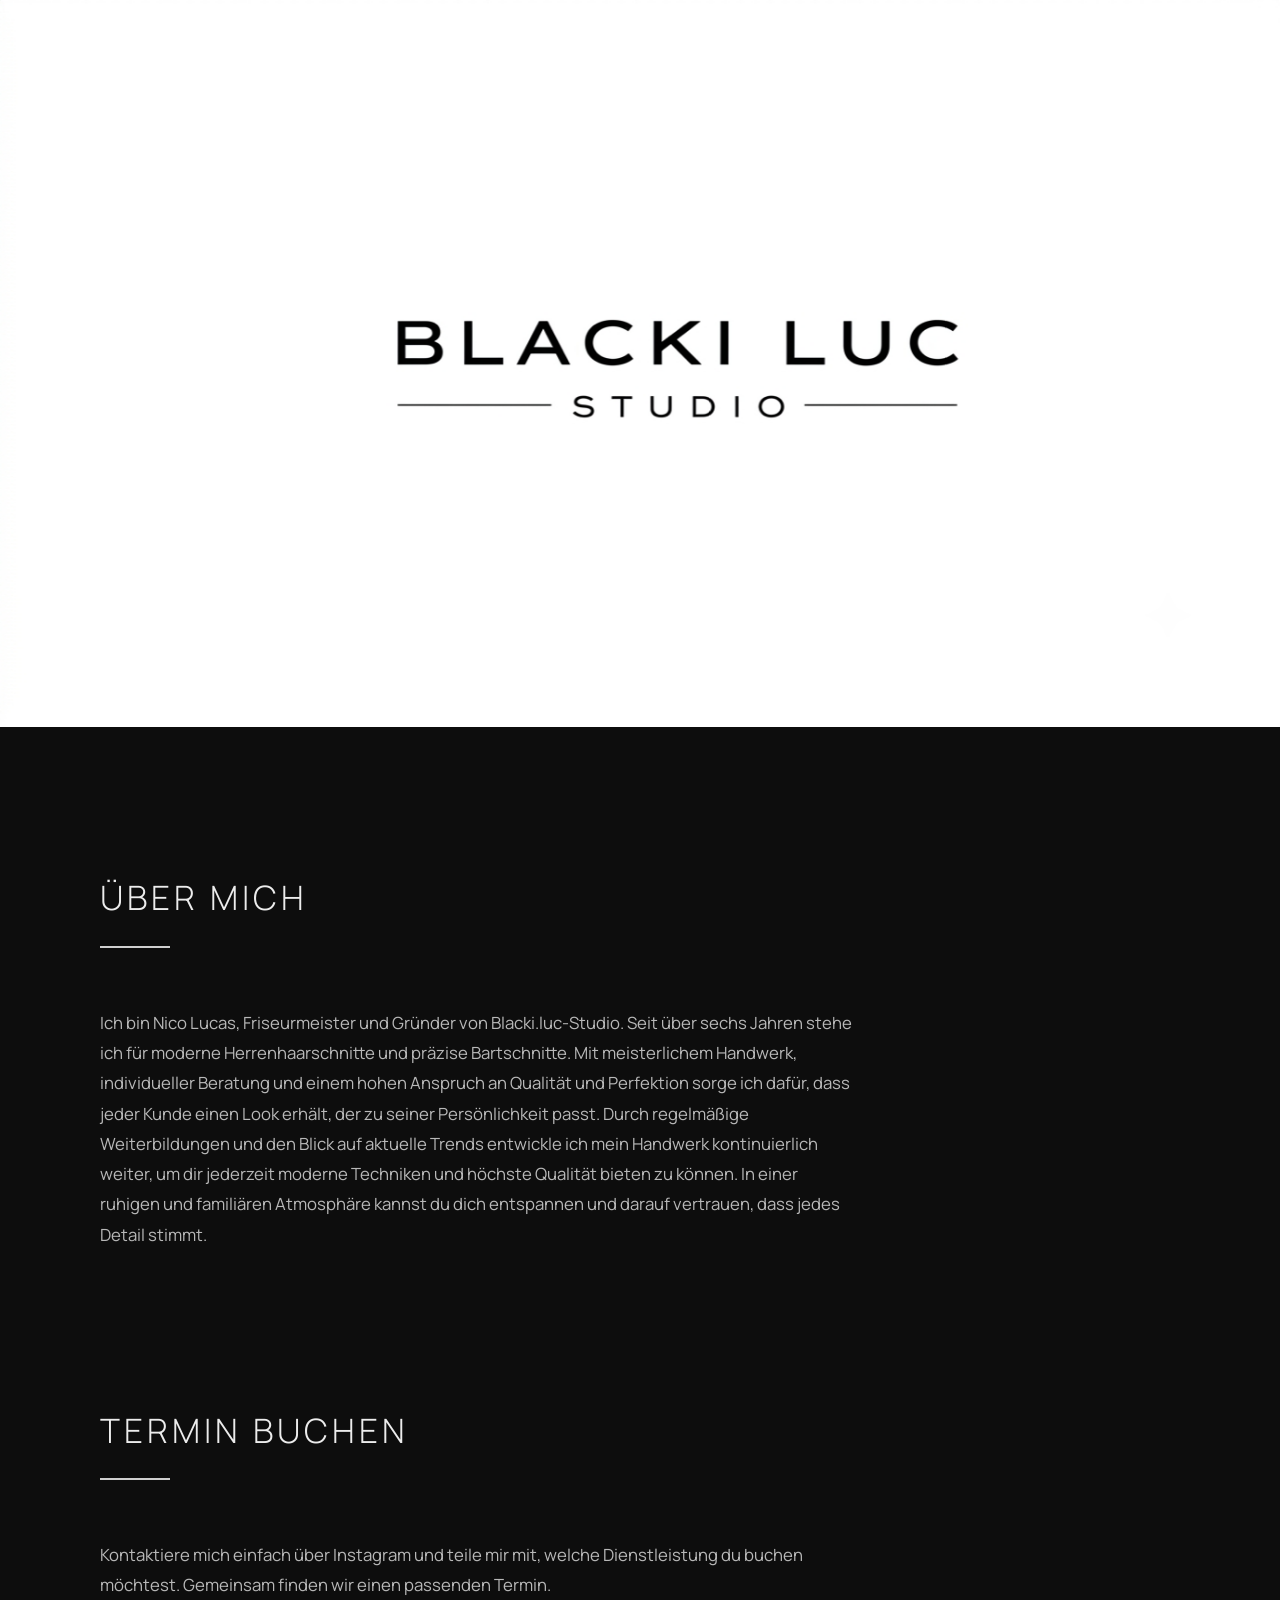
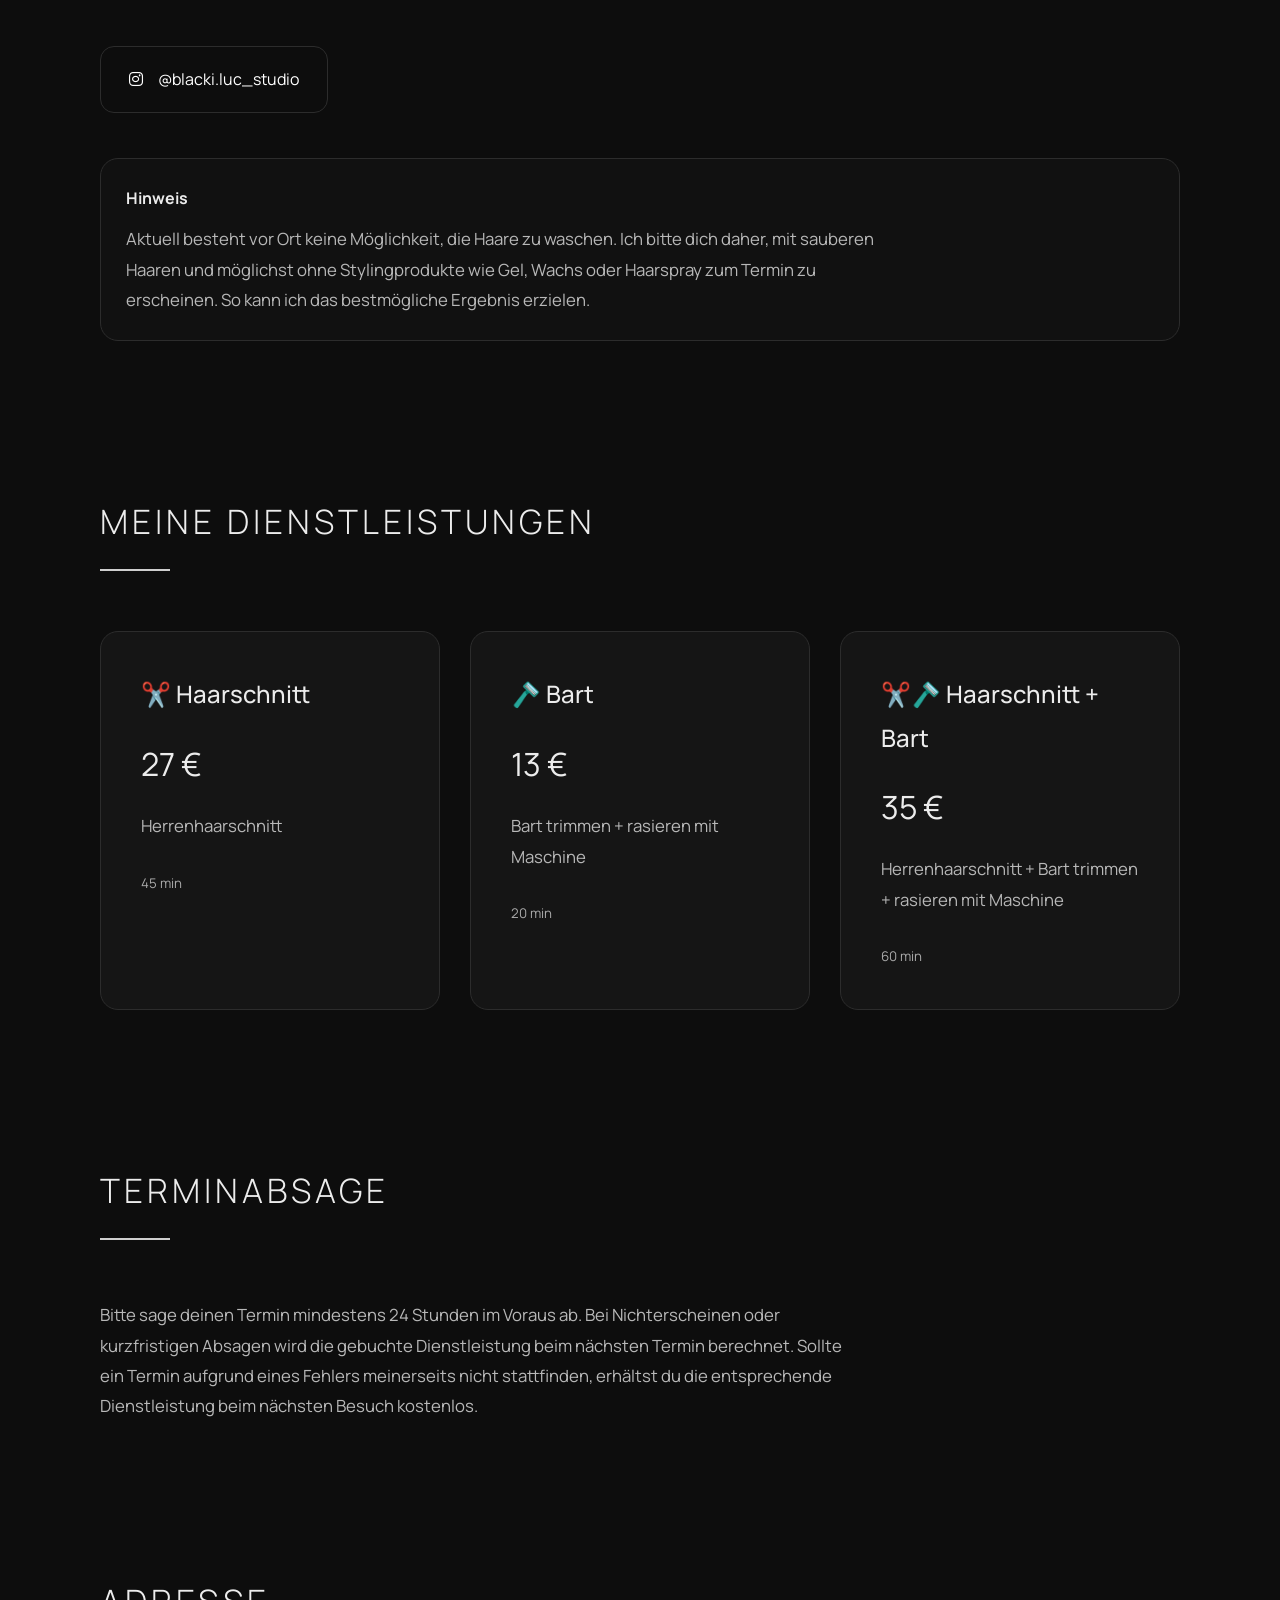
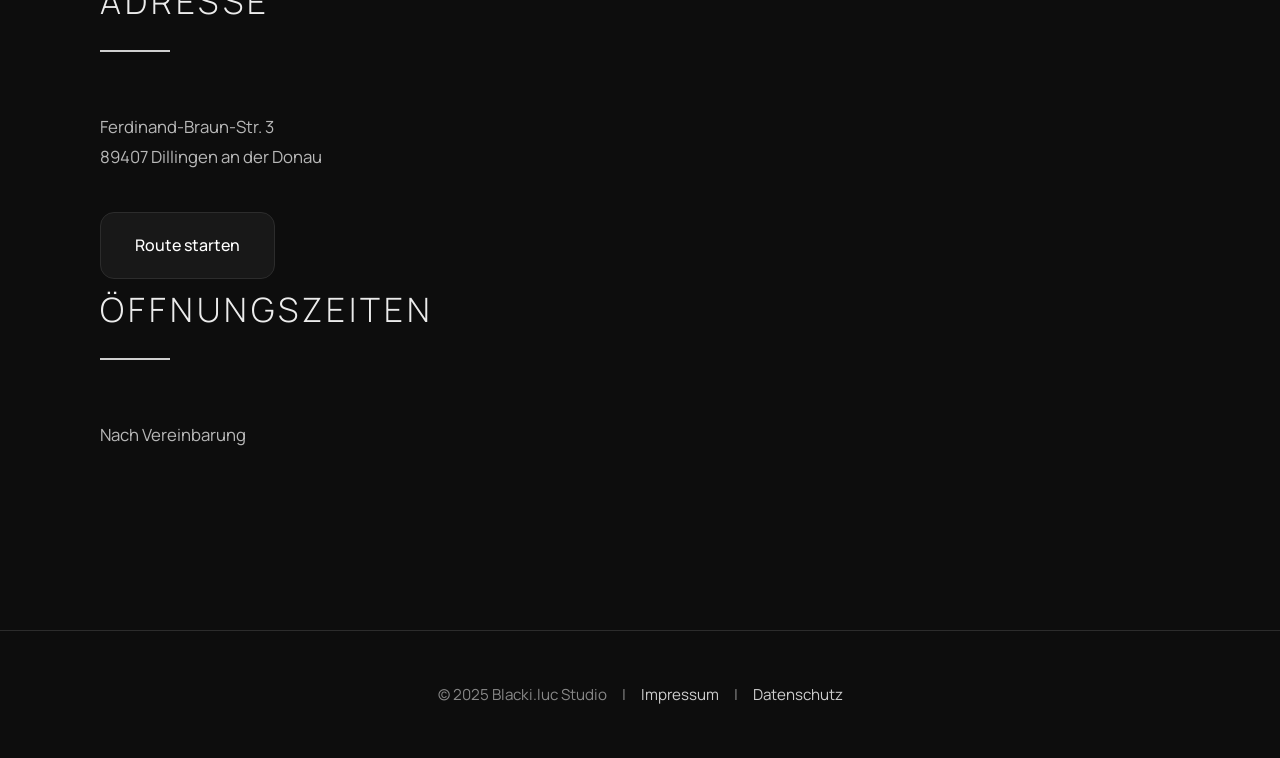
==== index.html @ 860de1af "Update index.html" ====
<!DOCTYPE html>
<html lang="de">

<head>

    <meta charset="UTF-8">

    <meta name="viewport" content="width=device-width, initial-scale=1.0">

    <title>Blacki.luc Studio | Friseurmeister Nico Lucas</title>

    <meta name="description"
        content="Blacki.luc Studio – Moderne Herrenhaarschnitte und präzise Bartschnitte in Dillingen an der Donau.">

    <meta name="author" content="Nico Lucas">

    <meta name="theme-color" content="#0d0d0d">

    <meta name="robots" content="index, follow">

    <meta property="og:type" content="website">

    <meta property="og:title"
        content="Blacki.luc Studio">

    <meta property="og:description"
        content="Moderne Herrenhaarschnitte und präzise Bartschnitte.">

    <meta property="og:image"
        content="assets/hero.png">

    <meta property="og:locale"
        content="de_DE">

    <meta property="og:site_name"
        content="Blacki.luc Studio">

    <meta name="twitter:card"
        content="summary_large_image">

    <link rel="icon"
        href="assets/favicon.png">

    <link rel="apple-touch-icon"
        href="assets/favicon.png">

    <link rel="preconnect"
        href="https://fonts.googleapis.com">

    <link rel="preconnect"
        href="https://fonts.gstatic.com"
        crossorigin>

    <link href="https://fonts.googleapis.com/css2?family=Manrope:wght@300;400;500;600;700&display=swap"
        rel="stylesheet">

    <link rel="stylesheet" href="https://cdnjs.cloudflare.com/ajax/libs/font-awesome/6.7.2/css/all.min.css">

    <link rel="stylesheet"
        href="style.css">

</head>

<body>

    <div id="top"></div>

    <!-- HERO -->

    <section class="hero">

        <img
    src="assets/hero.png"
    alt="Blacki.luc Studio"
    fetchpriority="high"
    decoding="async">

    </section>

    <main class="container">

        <!-- Über mich -->

        <section class="fade">

            <h2>Über mich</h2>

            <div class="line"></div>

            <p>

                Ich bin Nico Lucas, Friseurmeister und Gründer von Blacki.luc-Studio.
                Seit über sechs Jahren stehe ich für moderne Herrenhaarschnitte und
                präzise Bartschnitte.

                Mit meisterlichem Handwerk,
                individueller Beratung und einem hohen Anspruch an Qualität und
                Perfektion sorge ich dafür, dass jeder Kunde einen Look erhält,
                der zu seiner Persönlichkeit passt.

                Durch regelmäßige Weiterbildungen
                und den Blick auf aktuelle Trends entwickle ich mein Handwerk
                kontinuierlich weiter, um dir jederzeit moderne Techniken und höchste
                Qualität bieten zu können.

                In einer ruhigen und familiären Atmosphäre kannst du dich entspannen
                und darauf vertrauen, dass jedes Detail stimmt.

            </p>

        </section>


        <!-- Termin -->

        <section class="fade">

            <h2>Termin buchen</h2>

            <div class="line"></div>

            <p>

                Kontaktiere mich einfach über Instagram und teile mir mit,
                welche Dienstleistung du buchen möchtest.
                Gemeinsam finden wir einen passenden Termin.

            </p>

            <a class="instagram"
                href="https://www.instagram.com/blacki.luc_studio"
                target="_blank">
            
                <i class="fa-brands fa-instagram"></i>
            
                @blacki.luc_studio
            
            </a>

            <div class="notice">

                <strong>Hinweis</strong>

                <p>

                    Aktuell besteht vor Ort keine Möglichkeit,
                    die Haare zu waschen.

                    Ich bitte dich daher,
                    mit sauberen Haaren und möglichst ohne Stylingprodukte
                    wie Gel, Wachs oder Haarspray zum Termin zu erscheinen.

                    So kann ich das bestmögliche Ergebnis erzielen.

                </p>

            </div>

        </section>


        <!-- Dienstleistungen -->

        <section class="fade">

            <h2>Meine Dienstleistungen</h2>

            <div class="line"></div>

            <div class="cards">

                <article class="card">

                    <h3>✂️ Haarschnitt</h3>

                    <span class="price">27 €</span>

                    <p>Herrenhaarschnitt</p>

                    <small>45 min</small>

                </article>

                <article class="card">

                    <h3>🪒 Bart</h3>

                    <span class="price">13 €</span>

                    <p>Bart trimmen + rasieren mit Maschine</p>

                    <small>20 min</small>

                </article>

                <article class="card">

                    <h3>✂️🪒 Haarschnitt + Bart</h3>

                    <span class="price">35 €</span>

                    <p>Herrenhaarschnitt + Bart trimmen + rasieren mit Maschine</p>

                    <small>60 min</small>

                </article>

            </div>

        </section>


        <!-- Terminabsage -->

        <section class="fade">

            <h2>Terminabsage</h2>

            <div class="line"></div>

            <p>

                Bitte sage deinen Termin mindestens 24 Stunden im Voraus ab.

                Bei Nichterscheinen oder kurzfristigen Absagen wird die gebuchte
                Dienstleistung beim nächsten Termin berechnet.

                Sollte ein Termin aufgrund eines Fehlers meinerseits
                nicht stattfinden,
                erhältst du die entsprechende Dienstleistung
                beim nächsten Besuch kostenlos.

            </p>

        </section>


        <!-- Adresse -->

        <section class="fade">

            <h2>Adresse</h2>

            <div class="line"></div>

            <p>

                Ferdinand-Braun-Str. 3<br>

                89407 Dillingen an der Donau

            </p>

            <a class="maps"
               href="https://maps.google.com/?q=Ferdinand-Braun-Str.+3,+89407+Dillingen+an+der+Donau"
               target="_blank">
            
                Route starten
            
            </a>
            
            <h2 class="opening">Öffnungszeiten</h2>
            
            <div class="line"></div>
            
            <p>
                Nach Vereinbarung
            </p>

        </section>

    </main>

    <footer>

        © 2025 Blacki.luc Studio

        <span>|</span>

        <a href="impressum.html">Impressum</a>

        <span>|</span>

        <a href="datenschutz.html">Datenschutz</a>

    </footer>

    <button id="topButton">

        ↑

    </button>

    <script src="script.js"></script>

</body>

</html>
---- style.css ----
/* ===========================================================
   BLACKI.LUC STUDIO
   style.css
=========================================================== */

:root{

    --bg:#0d0d0d;
    --card:#151515;
    --text:#ececec;
    --text-light:#b8b8b8;
    --border:#2c2c2c;

    --radius:18px;

    --transition:.35s;

    --max-width:1150px;

}

*{

    margin:0;
    padding:0;
    box-sizing:border-box;

}

html{

    scroll-behavior:smooth;

}

body{

      margin:0;
      padding:0;

    background:#0d0d0d;

    color:var(--text);

    font-family:"Manrope",sans-serif;

    line-height:1.8;

    overflow-x:hidden;
   

}

/* ===================== HERO ===================== */

.hero{

    display:block;

    background:white;

    width:100%;

    margin:0;

    padding:0;

    min-height:60vh;

}

.hero img{

    width:100%;

    max-width:1900px;

    display:block;

    object-fit:cover;

    animation:heroFade 1.3s ease;

}

/* ===================== CONTAINER ===================== */

.container{

    max-width:var(--max-width);

    margin:auto;

    padding-left:35px;
    padding-right:35px;

}

/* ===================== SECTION ===================== */

section{

    margin-top:150px;

}

section:first-child{

    margin-top:140px;

}

/* ===================== HEADINGS ===================== */

h2{

    font-size:2.1rem;

    letter-spacing:4px;

    text-transform:uppercase;

    font-weight:300;

    margin-bottom:18px;

}

.line{

    width:70px;

    height:2px;

    background:#cfcfcf;

    margin-bottom:60px;

}

p{

    max-width:760px;

    color:var(--text-light);

    font-size:1.05rem;

}

/* ===================== INSTAGRAM ===================== */

.instagram{

    margin-top:45px;

    display:inline-flex;

    align-items:center;

    gap:15px;

    color:white;

    text-decoration:none;

    border:1px solid var(--border);

    border-radius:14px;

    padding:18px 28px;

    transition:var(--transition);

    font-size:1rem;

}

.instagram:hover{

    transform:translateY(-5px);

    border-color:#777;

    box-shadow:0 0 30px rgba(255,255,255,.08);

}

/* ===================== HINWEIS ===================== */

.notice{

    margin-top:45px;

    border:1px solid var(--border);

    border-radius:18px;

    padding:25px;

    background:#111;

}

.notice strong{

    display:block;

    margin-bottom:12px;

}

/* ===================== KARTEN ===================== */

.cards{

    display:grid;

    grid-template-columns:repeat(3,1fr);

    gap:30px;

}

.card{

    background:var(--card);

    border:1px solid var(--border);

    border-radius:var(--radius);

    padding:40px;

    transition:.35s;

}

.card:hover{

    transform:translateY(-10px);

    border-color:#7b7b7b;

    box-shadow:0 15px 40px rgba(255,255,255,.06);

}

.card h3{

    font-size:1.5rem;

    font-weight:500;

    margin-bottom:20px;

}

.price{

    display:block;

    font-size:2rem;

    margin-bottom:18px;

}

.card small{

    display:block;

    margin-top:30px;

    color:#aaa;

}
/* ===========================================================
   GOOGLE MAPS BUTTON
=========================================================== */

.maps{

    display:inline-block;

    margin-top:40px;

    padding:18px 34px;

    border-radius:14px;

    border:1px solid var(--border);

    color:white;

    text-decoration:none;

    transition:var(--transition);

    background:#181818;

    font-weight:500;

}

.maps:hover{

    transform:translateY(-5px);

    border-color:#8a8a8a;

    box-shadow:0 0 35px rgba(255,255,255,.08);

}

/* ===========================================================
   FOOTER
=========================================================== */

footer{

    margin-top:180px;

    padding:50px 25px;

    border-top:1px solid var(--border);

    text-align:center;

    color:#888;

    font-size:.95rem;

}

footer a{

    color:#cfcfcf;

    text-decoration:none;

    transition:.3s;

}

footer a:hover{

    color:white;

}

footer span{

    margin:0 12px;

}

/* ===========================================================
   SCROLL TO TOP
=========================================================== */

#topButton{

    position:fixed;

    right:30px;

    bottom:30px;

    width:52px;

    height:52px;

    border:none;

    border-radius:50%;

    background:#1b1b1b;

    color:white;

    cursor:pointer;

    opacity:0;

    pointer-events:none;

    transition:.35s;

    font-size:20px;

    z-index:999;

    border:1px solid #333;

}

#topButton.show{

    opacity:1;

    pointer-events:auto;

}

#topButton:hover{

    transform:translateY(-5px);

    border-color:#888;

}

/* ===========================================================
   FADE ANIMATION
=========================================================== */

.fade{

    opacity:0;

    transform:translateY(50px);

    transition:

    opacity .9s ease,

    transform .9s ease;

}

.fade.show{

    opacity:1;

    transform:translateY(0);

}

/* ===========================================================
   HERO ANIMATION
=========================================================== */

@keyframes heroFade{

    from{

        opacity:0;

        transform:translateY(40px);

    }

    to{

        opacity:1;

        transform:translateY(0);

    }

}

/* ===========================================================
   RESPONSIVE
=========================================================== */

@media(max-width:1000px){

.cards{

grid-template-columns:1fr;

}

.hero{

min-height:38vh;

}

section{

margin-top:140px;

}

h2{

font-size:1.8rem;

letter-spacing:3px;

}

}

@media(max-width:700px){

.container{

padding-left:25px;

padding-right:25px;

}

.hero{

min-height:32vh;

}

.hero img{

width:100%;

object-fit:cover;

}

section{

margin-top:120px;

}

section:first-child{

margin-top:90px;

}

h2{

font-size:1.6rem;

margin-bottom:20px;

}

.line{

margin-bottom:35px;

}

.card{

padding:32px;

}

.instagram{

font-size:1.4rem;

width:100%;

justify-content:center;

}

.maps{

width:100%;

text-align:center;

}

#topButton{

right:20px;

bottom:20px;

}

}

/* ===========================================================
   PARALLAX
=========================================================== */

.hero img{

will-change:transform;

}
/* ===========================
   LEGAL PAGES
=========================== */

.legal{

    padding-top:140px;
    
    padding-bottom:120px;
    
    }
    
    .legal h1{
    
    font-size:3rem;
    
    font-weight:300;
    
    letter-spacing:5px;
    
    margin-bottom:25px;
    
    }
    
    .legal h2{
    
    margin-top:80px;
    
    font-size:1.5rem;
    
    }
    
    .legal p{
    
    margin-top:18px;
    
    max-width:700px;
    
    }
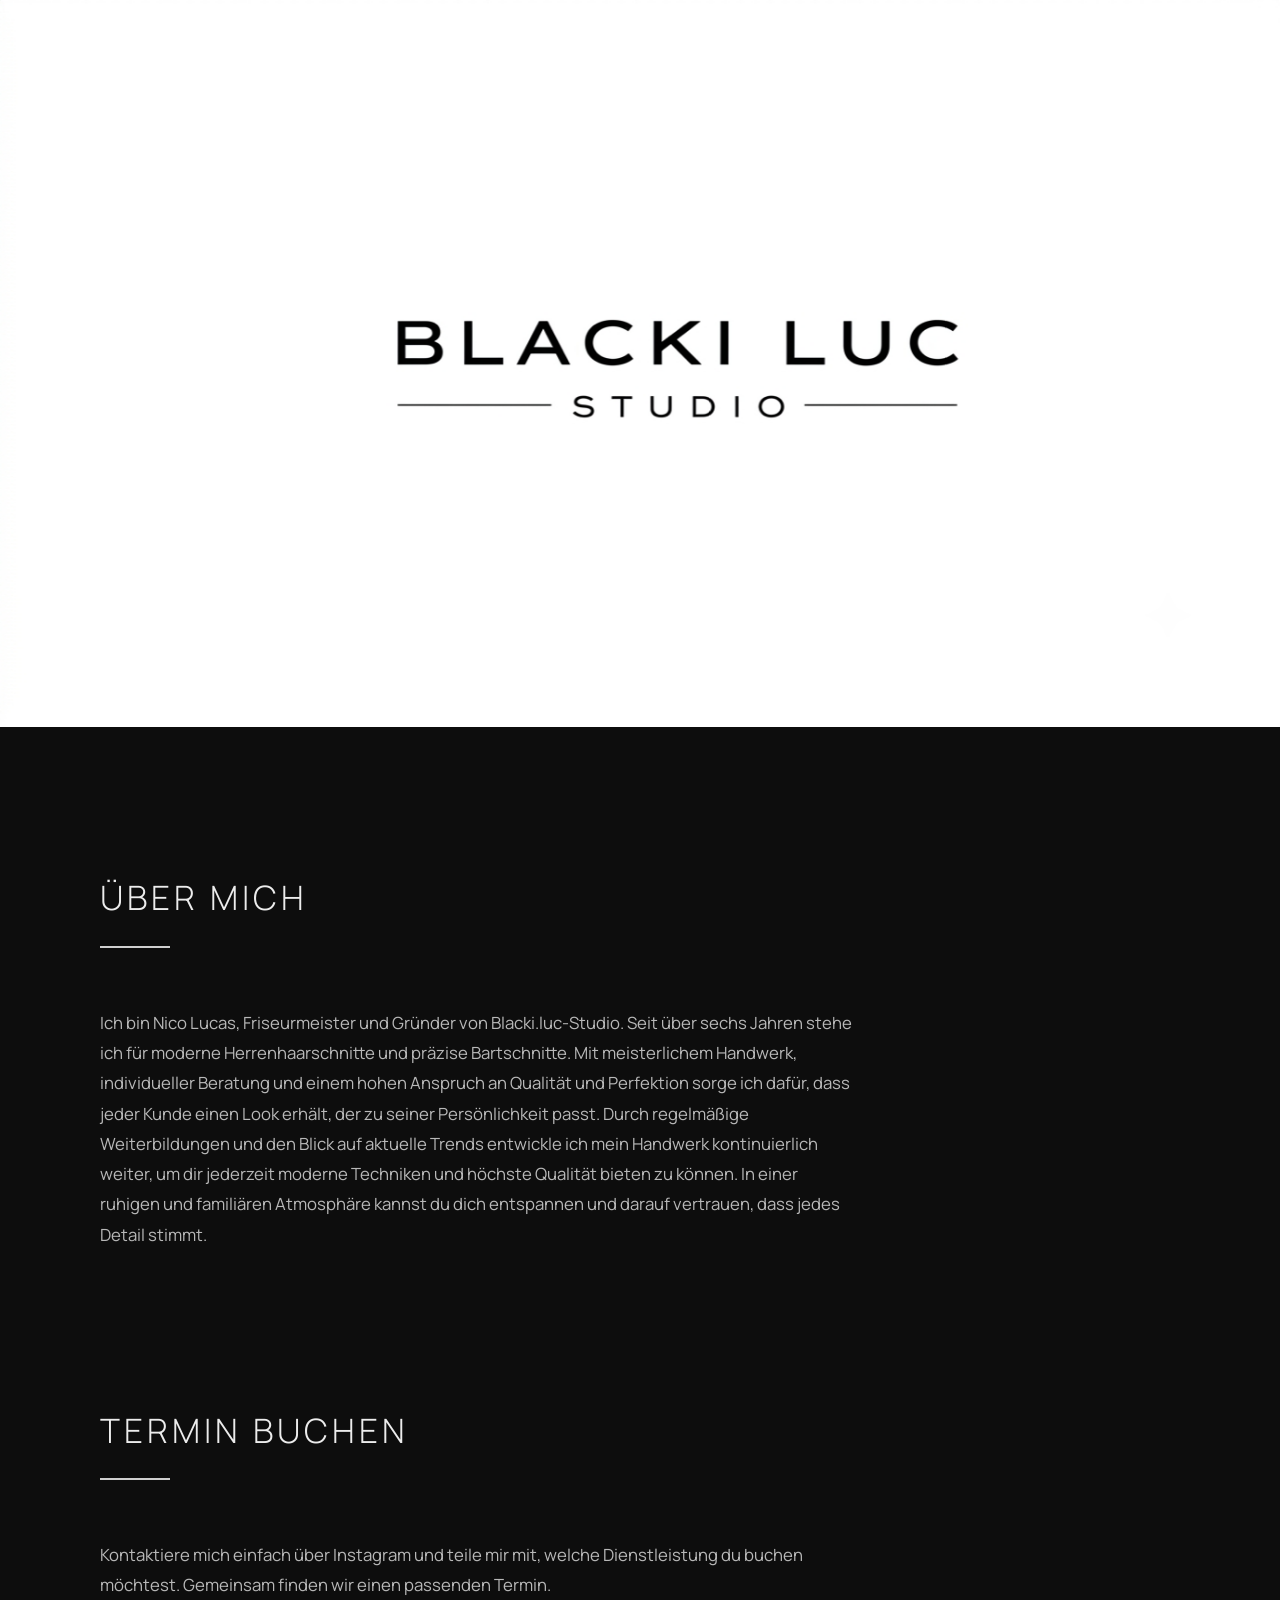
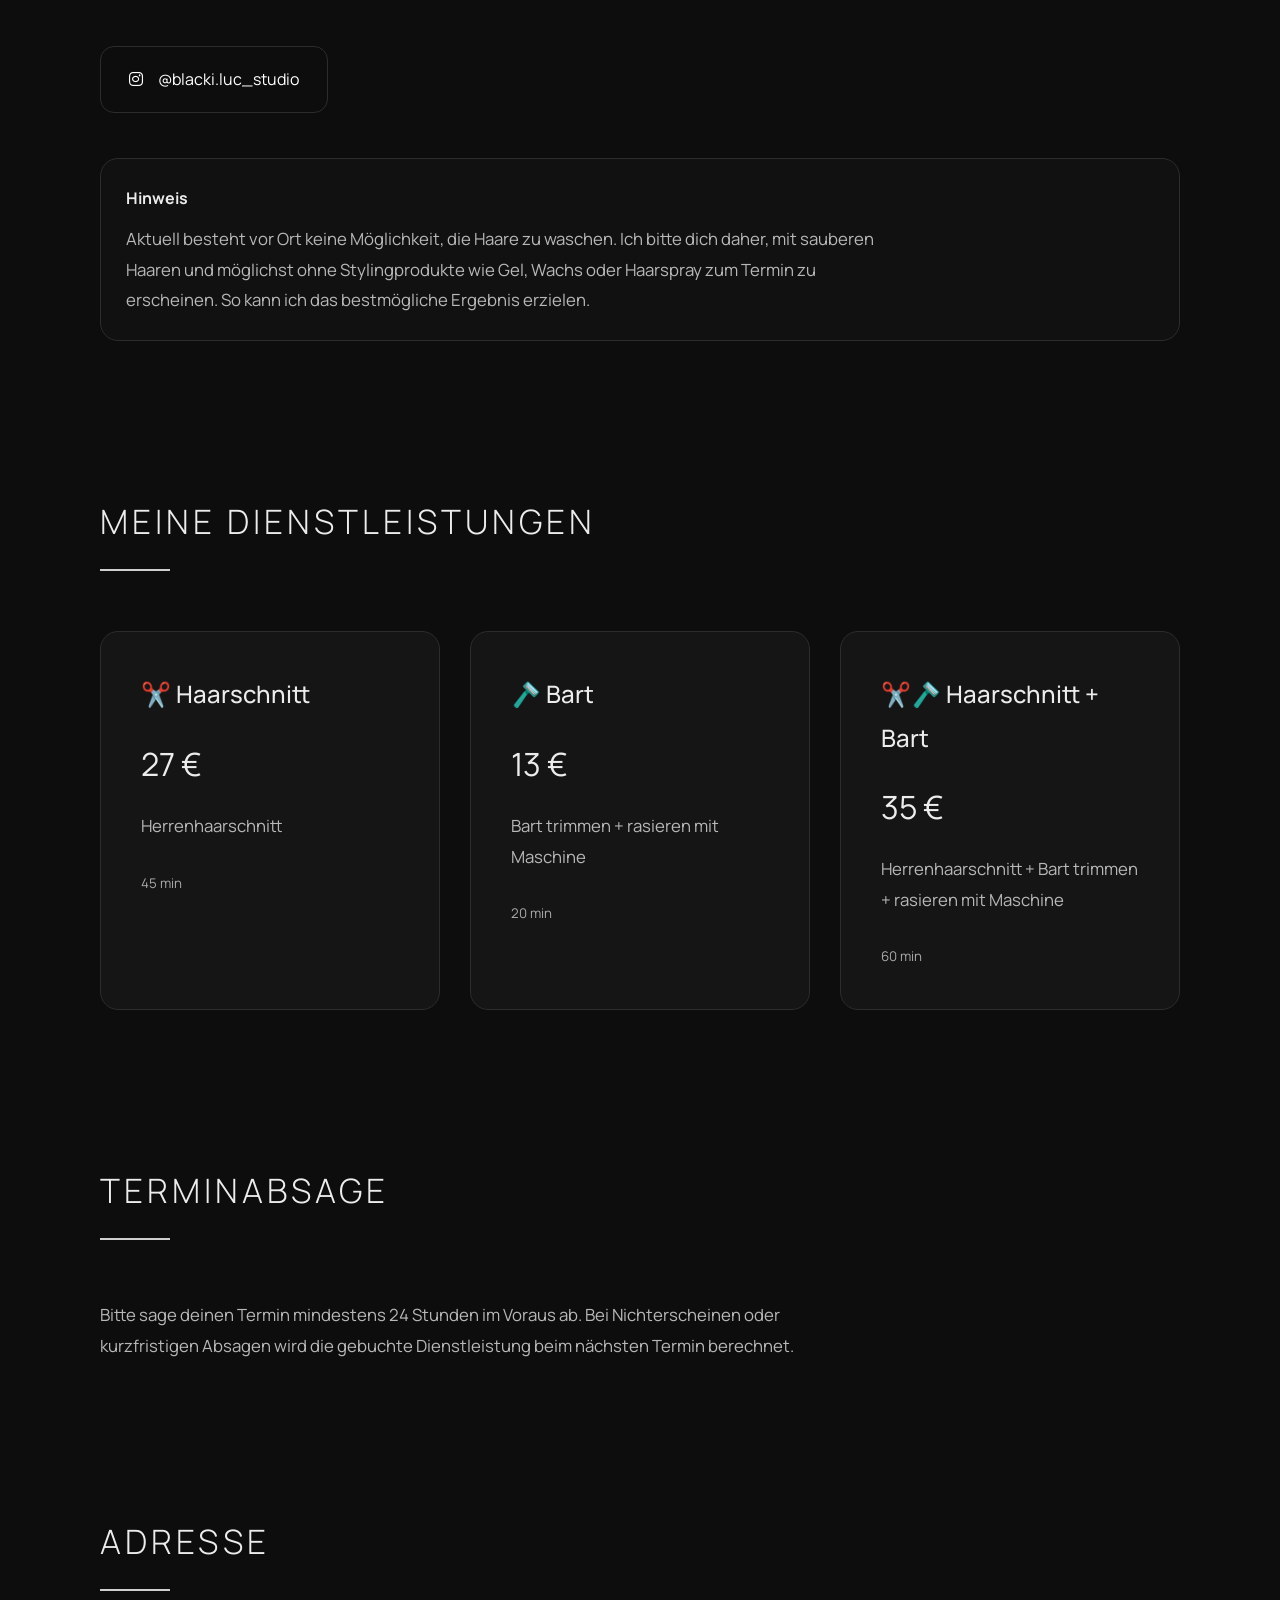
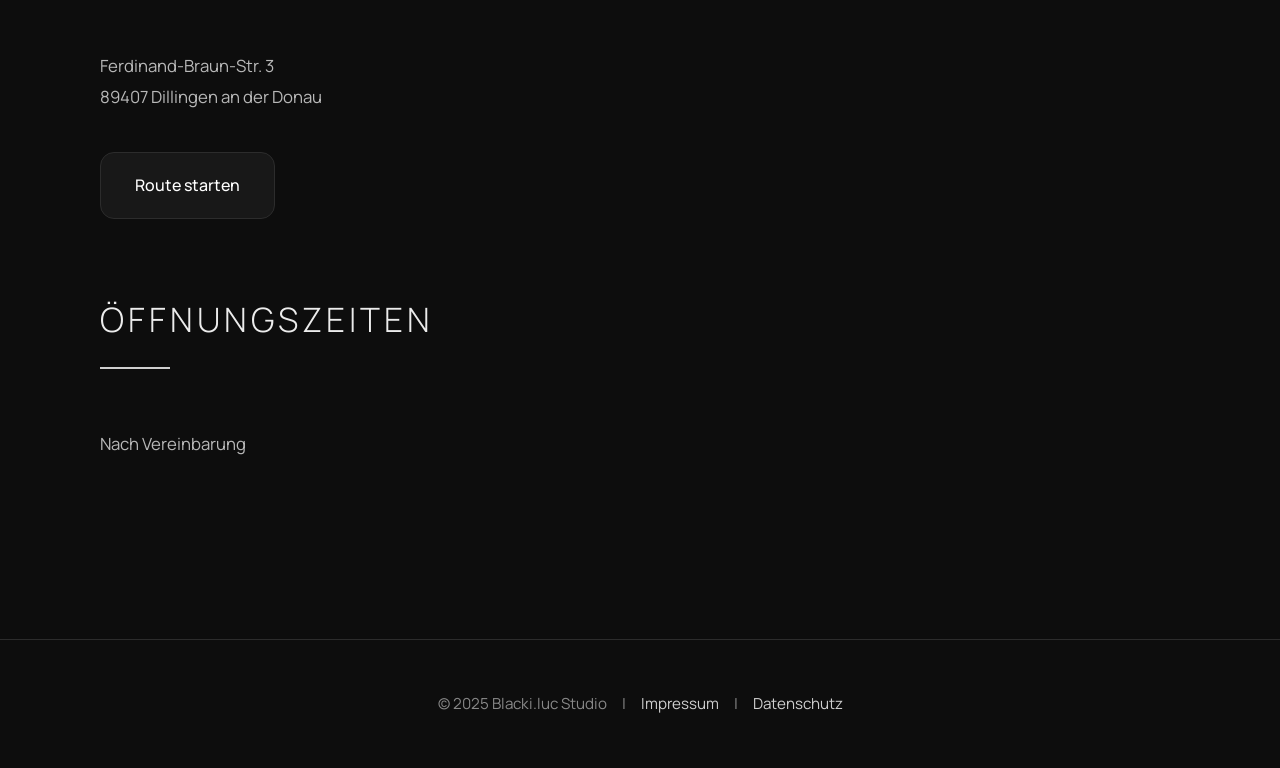
==== commit d6607757: "Update index.html" ====
--- a/index.html
+++ b/index.html
@@ -225,11 +225,6 @@
                 Bei Nichterscheinen oder kurzfristigen Absagen wird die gebuchte
                 Dienstleistung beim nächsten Termin berechnet.
 
-                Sollte ein Termin aufgrund eines Fehlers meinerseits
-                nicht stattfinden,
-                erhältst du die entsprechende Dienstleistung
-                beim nächsten Besuch kostenlos.
-
             </p>
 
         </section>
--- a/style.css
+++ b/style.css
@@ -284,6 +284,8 @@
     display:inline-block;
 
     margin-top:40px;
+   
+   margin-bottom:70px;
 
     padding:18px 34px;
 
@@ -513,9 +515,10 @@
 
 .hero img{
 
-width:100%;
-
-object-fit:cover;
+    width:120%;
+    max-width:none;
+    margin-left:-10%;
+    display:block;
 
 }
 
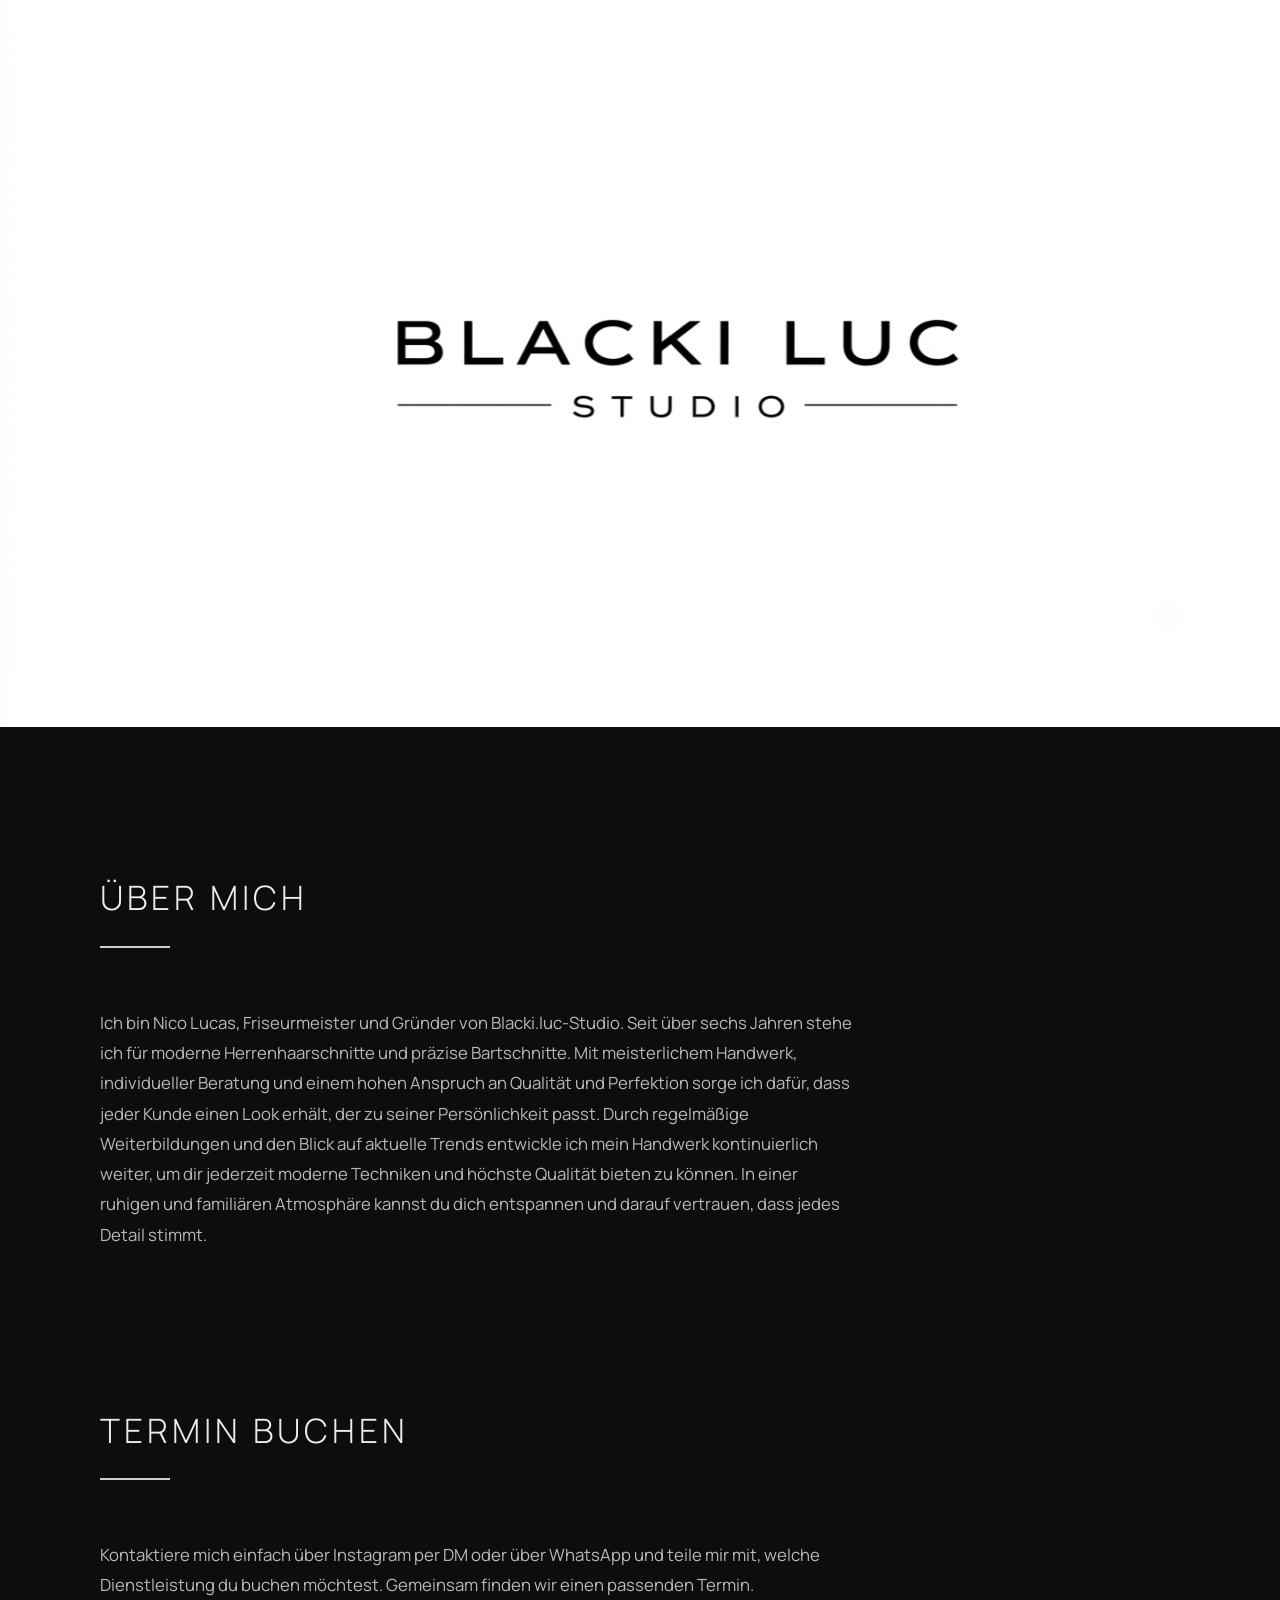
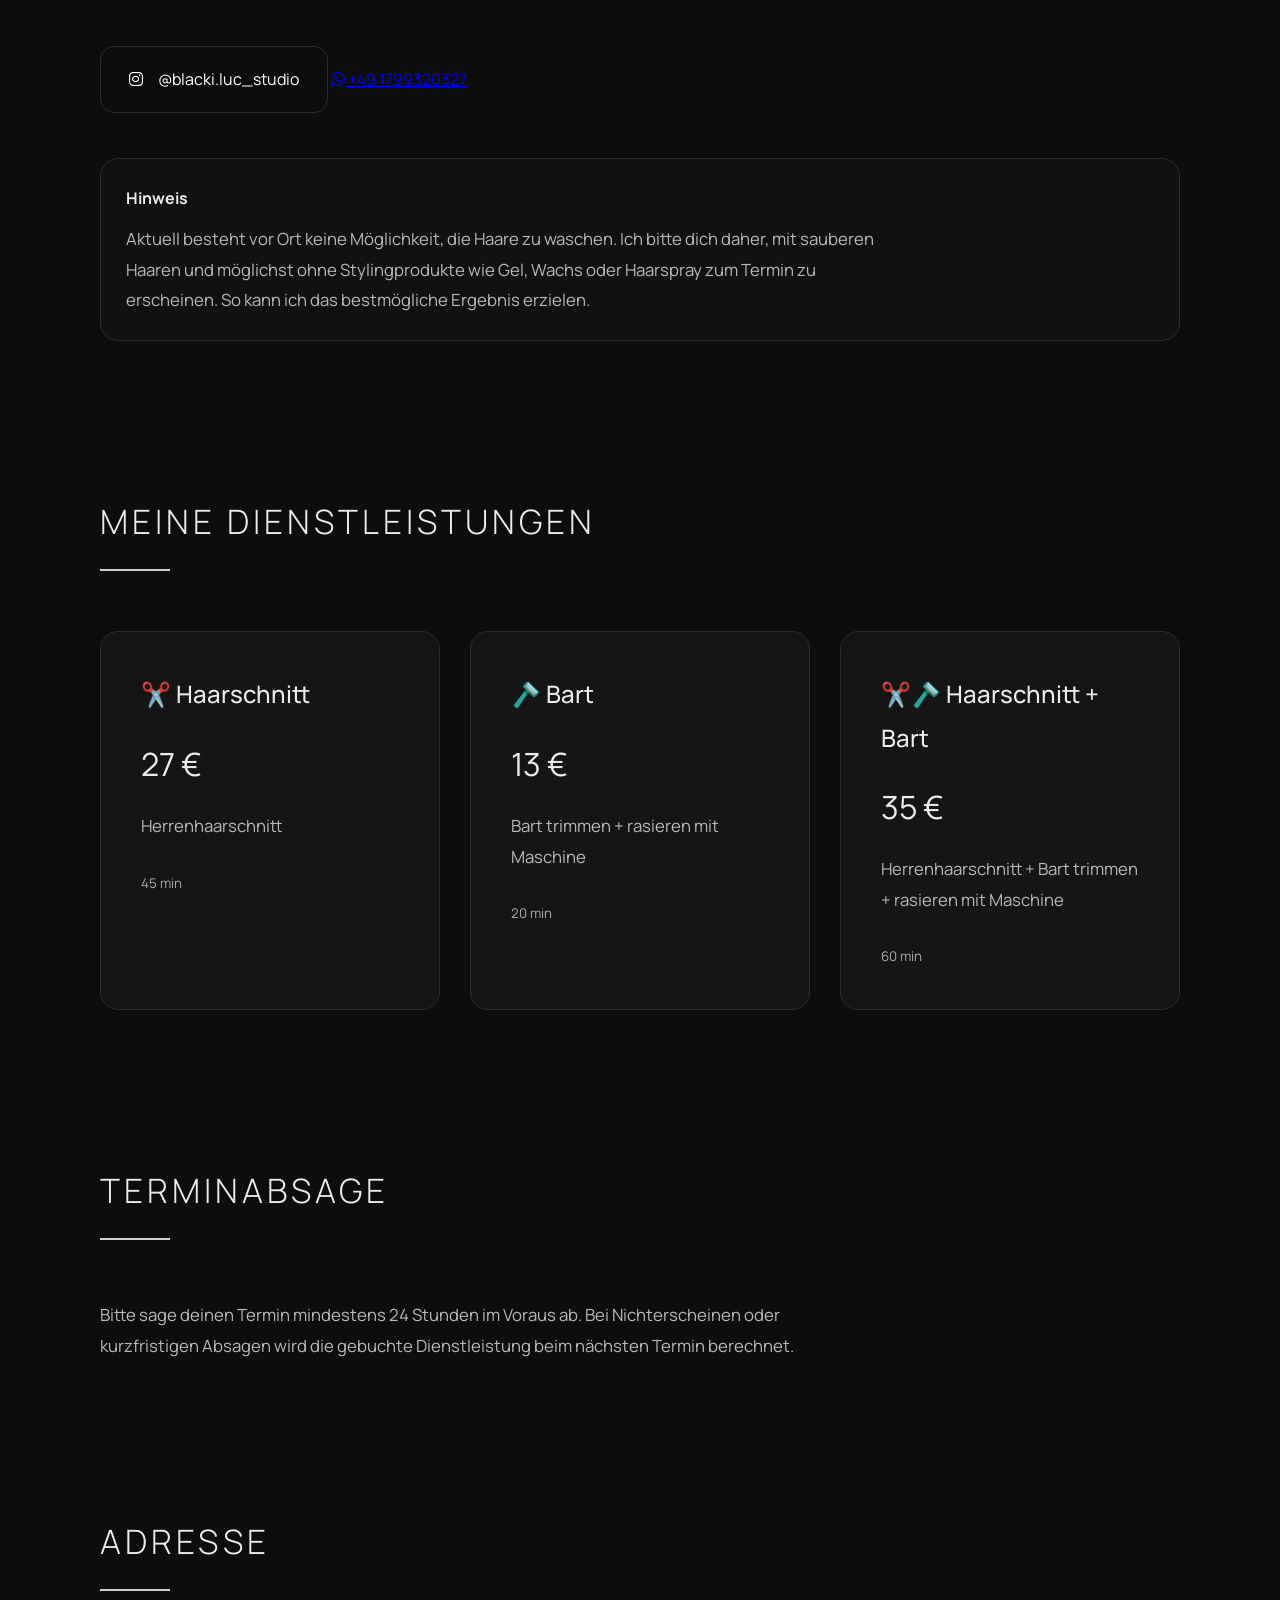
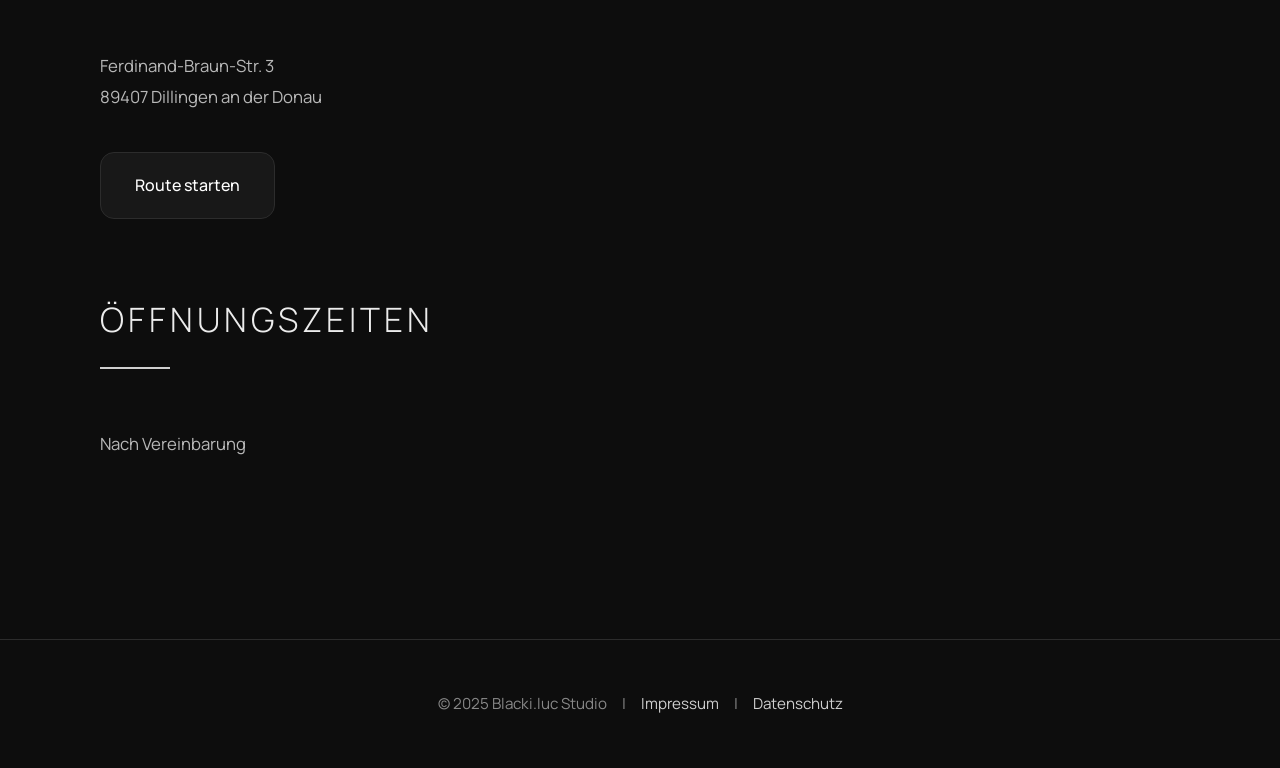
==== commit eeb6e95e: "Update index.html" ====
--- a/index.html
+++ b/index.html
@@ -121,7 +121,7 @@
 
             <p>
 
-                Kontaktiere mich einfach über Instagram und teile mir mit,
+                Kontaktiere mich einfach über Instagram per DM oder über WhatsApp und teile mir mit,
                 welche Dienstleistung du buchen möchtest.
                 Gemeinsam finden wir einen passenden Termin.
 
@@ -137,6 +137,16 @@
             
             </a>
 
+            <a class="whatsapp"
+               href="https://wa.me/491799320327"
+               target="_blank">
+
+                <i class="fa-brands fa-whatsapp"></i>
+                
+                +49 1799320327
+
+            </a>
+
             <div class="notice">
 
                 <strong>Hinweis</strong>
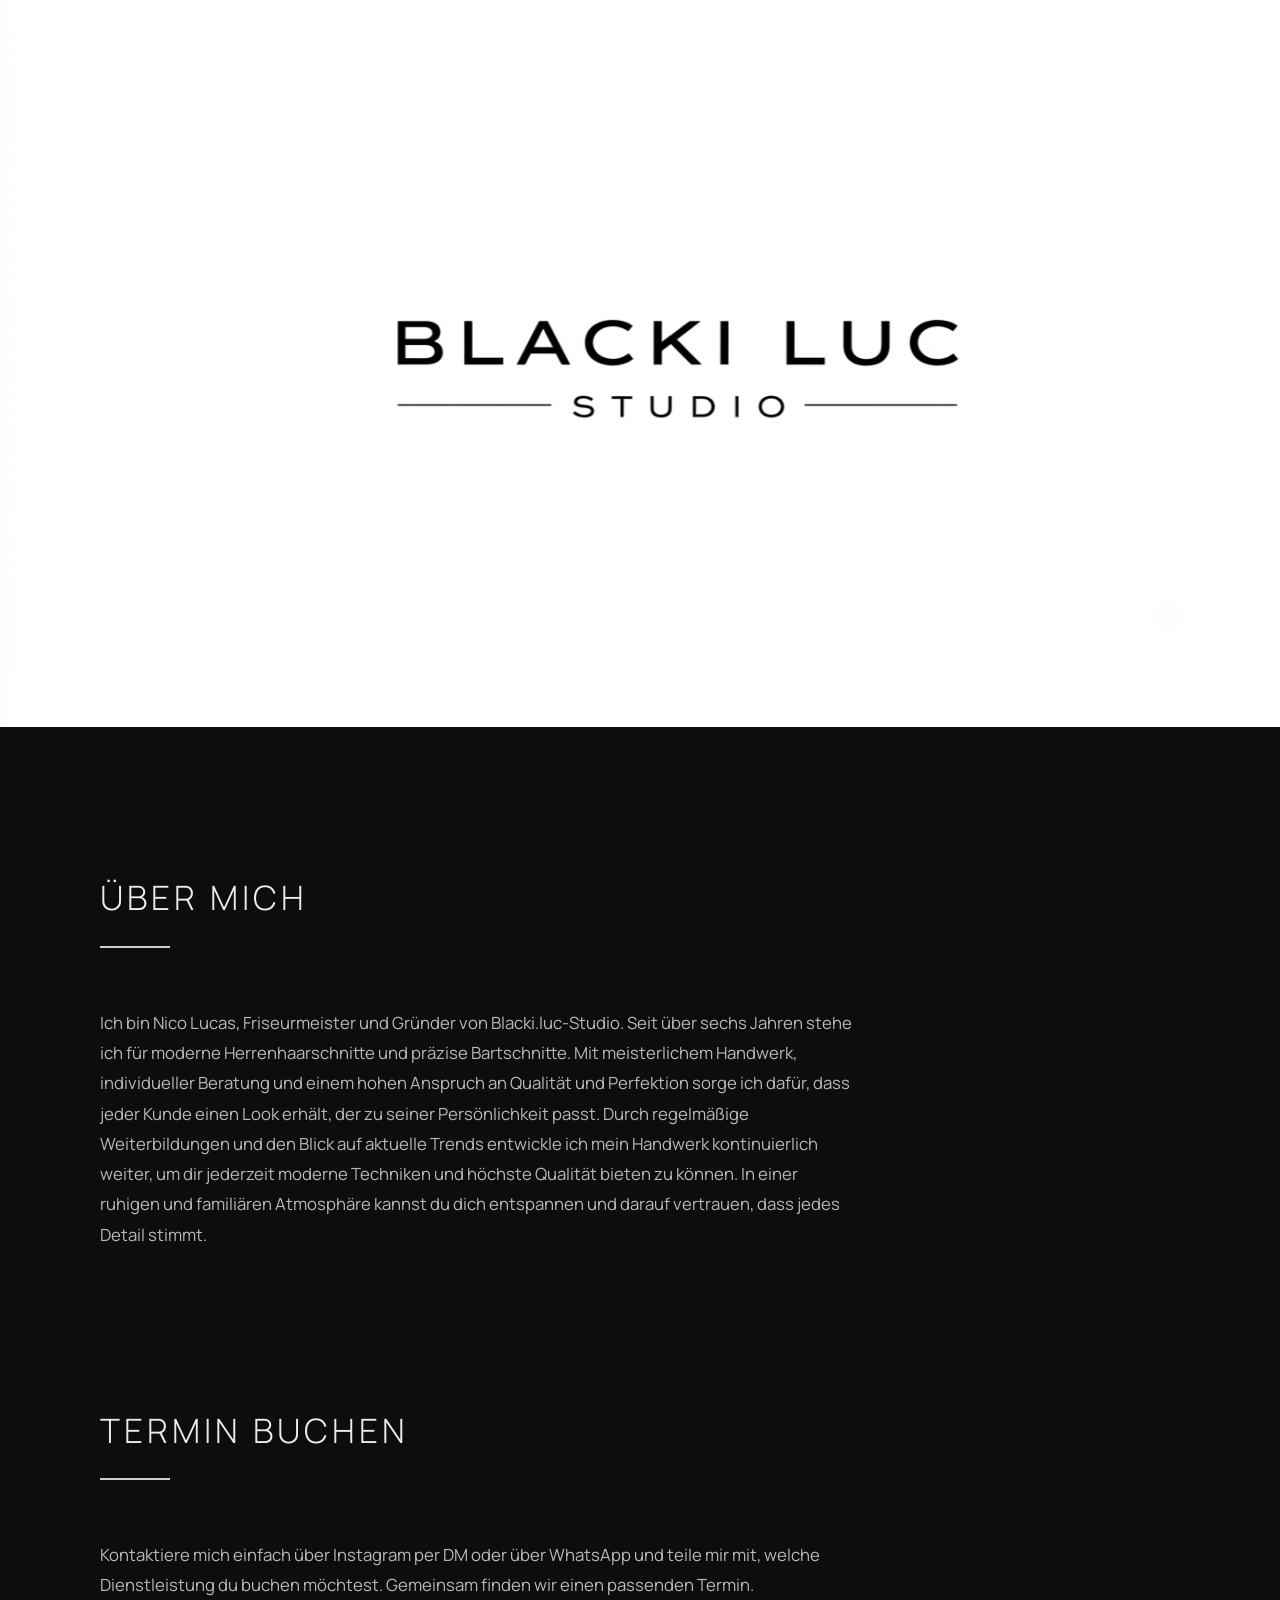
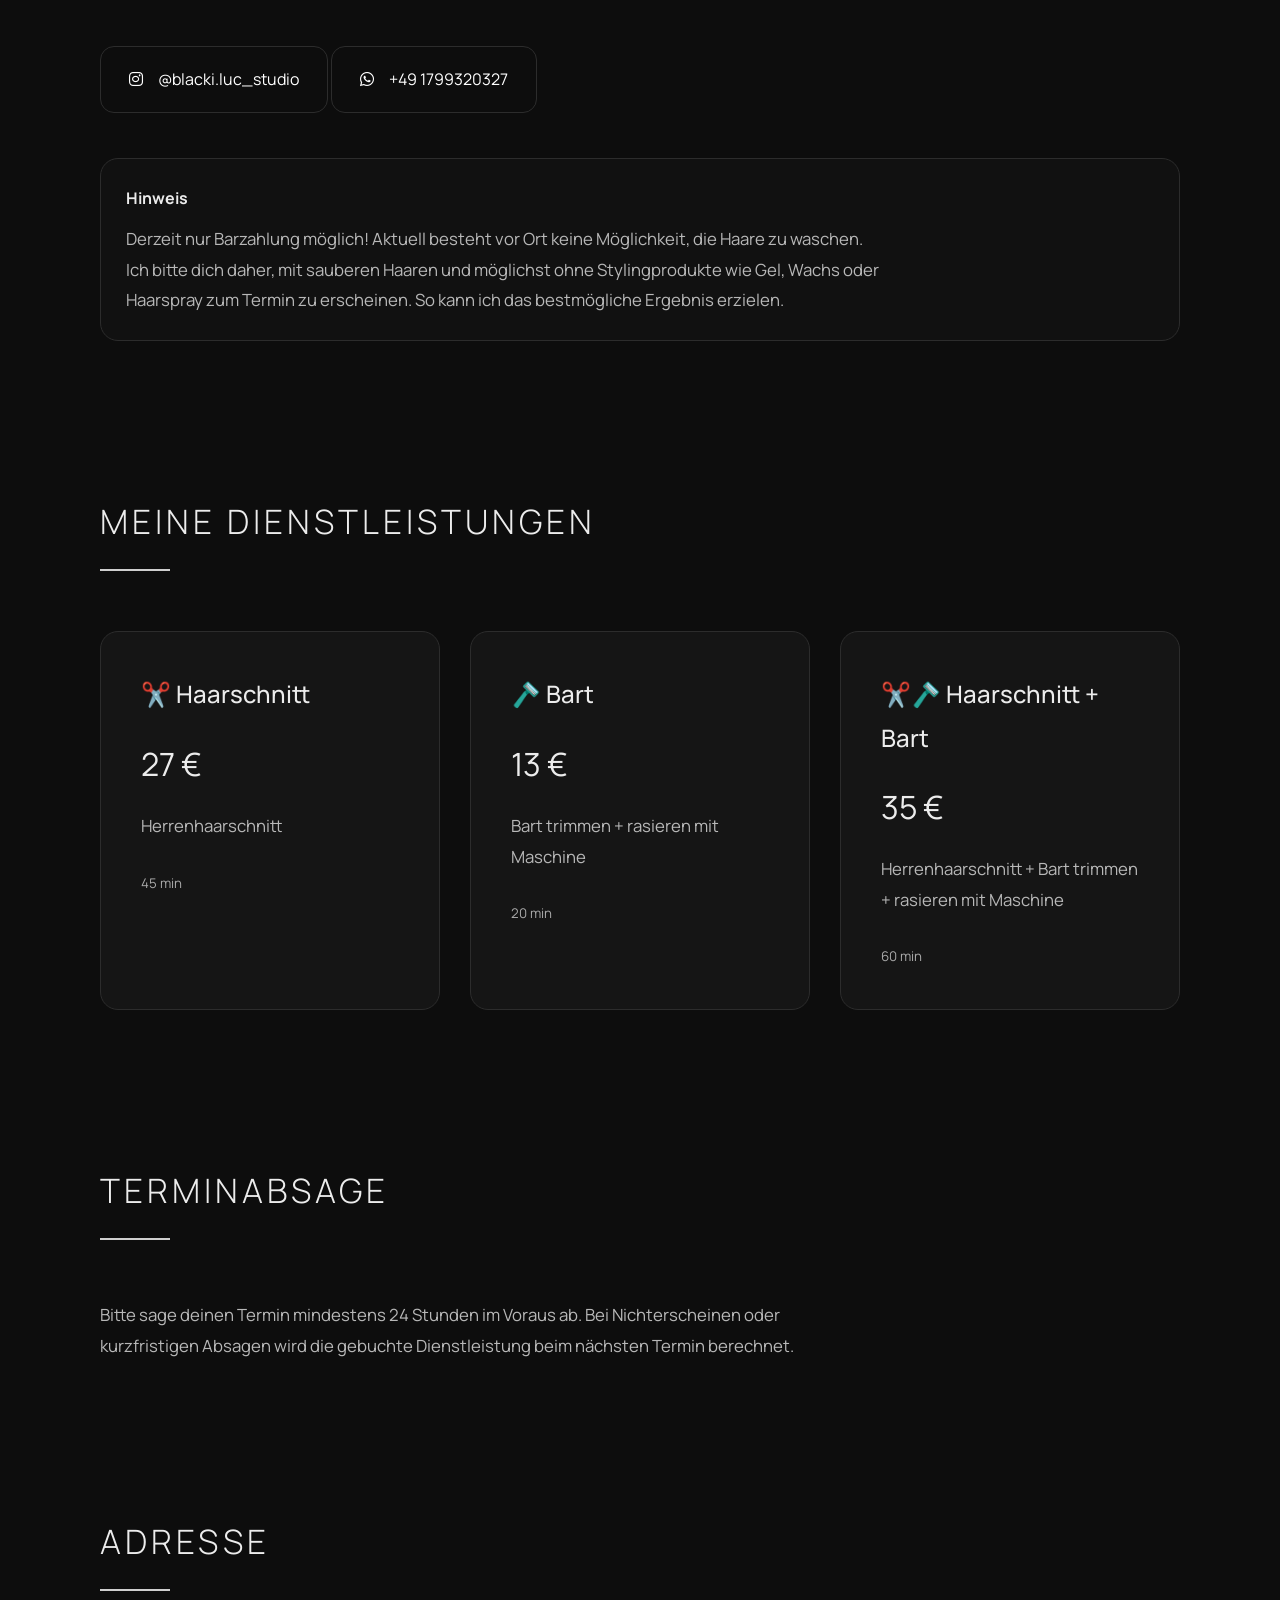
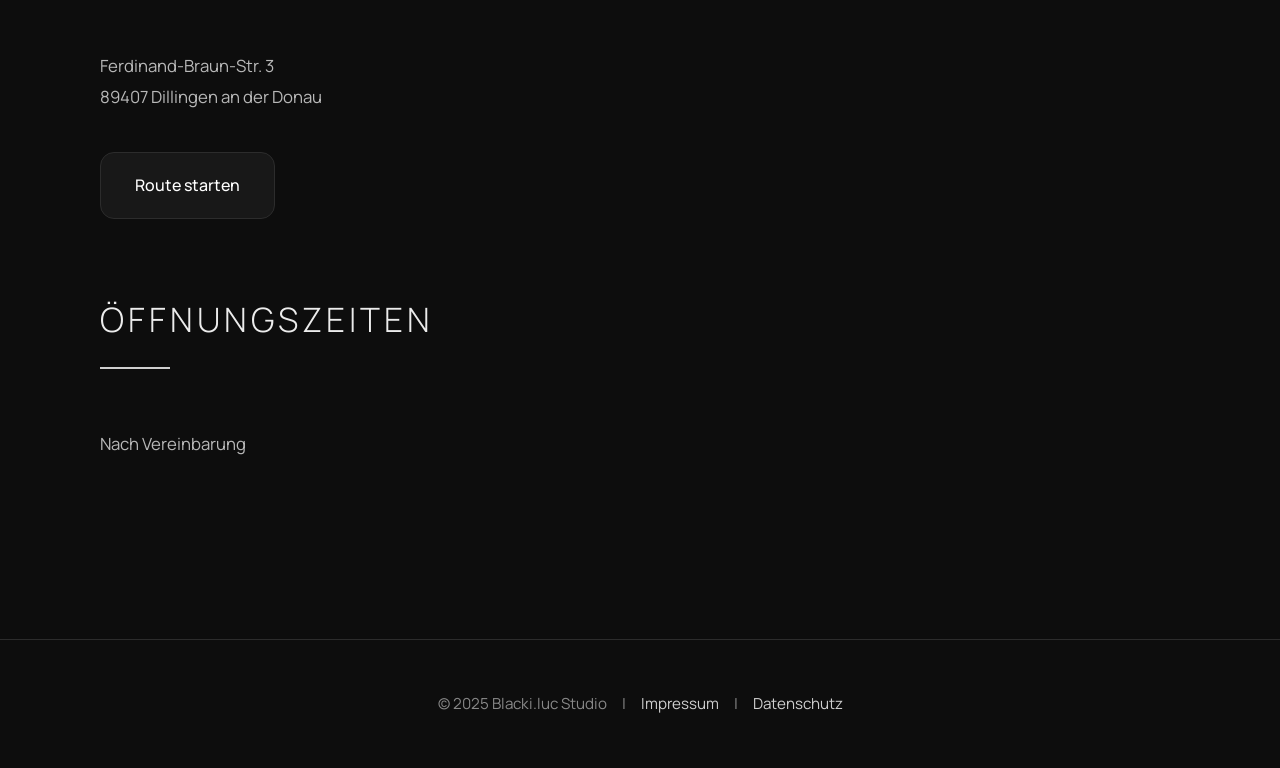
==== commit 60c1bb38: "Update index.html" ====
--- a/index.html
+++ b/index.html
@@ -153,6 +153,9 @@
 
                 <p>
 
+                    Derzeit nur Barzahlung möglich!
+                    
+
                     Aktuell besteht vor Ort keine Möglichkeit,
                     die Haare zu waschen.
 
--- a/style.css
+++ b/style.css
@@ -186,6 +186,42 @@
 
 }
 
+.whatsapp{
+
+    margin-top:45px;
+
+    display:inline-flex;
+
+    align-items:center;
+
+    gap:15px;
+
+    color:white;
+
+    text-decoration:none;
+
+    border:1px solid var(--border);
+
+    border-radius:14px;
+
+    padding:18px 28px;
+
+    transition:var(--transition);
+
+    font-size:1rem;
+
+}
+
+.whatsapp:hover{
+
+    transform:translateY(-5px);
+
+    border-color:#777;
+
+    box-shadow:0 0 30px rgba(255,255,255,.08);
+
+}
+
 /* ===================== HINWEIS ===================== */
 
 .notice{
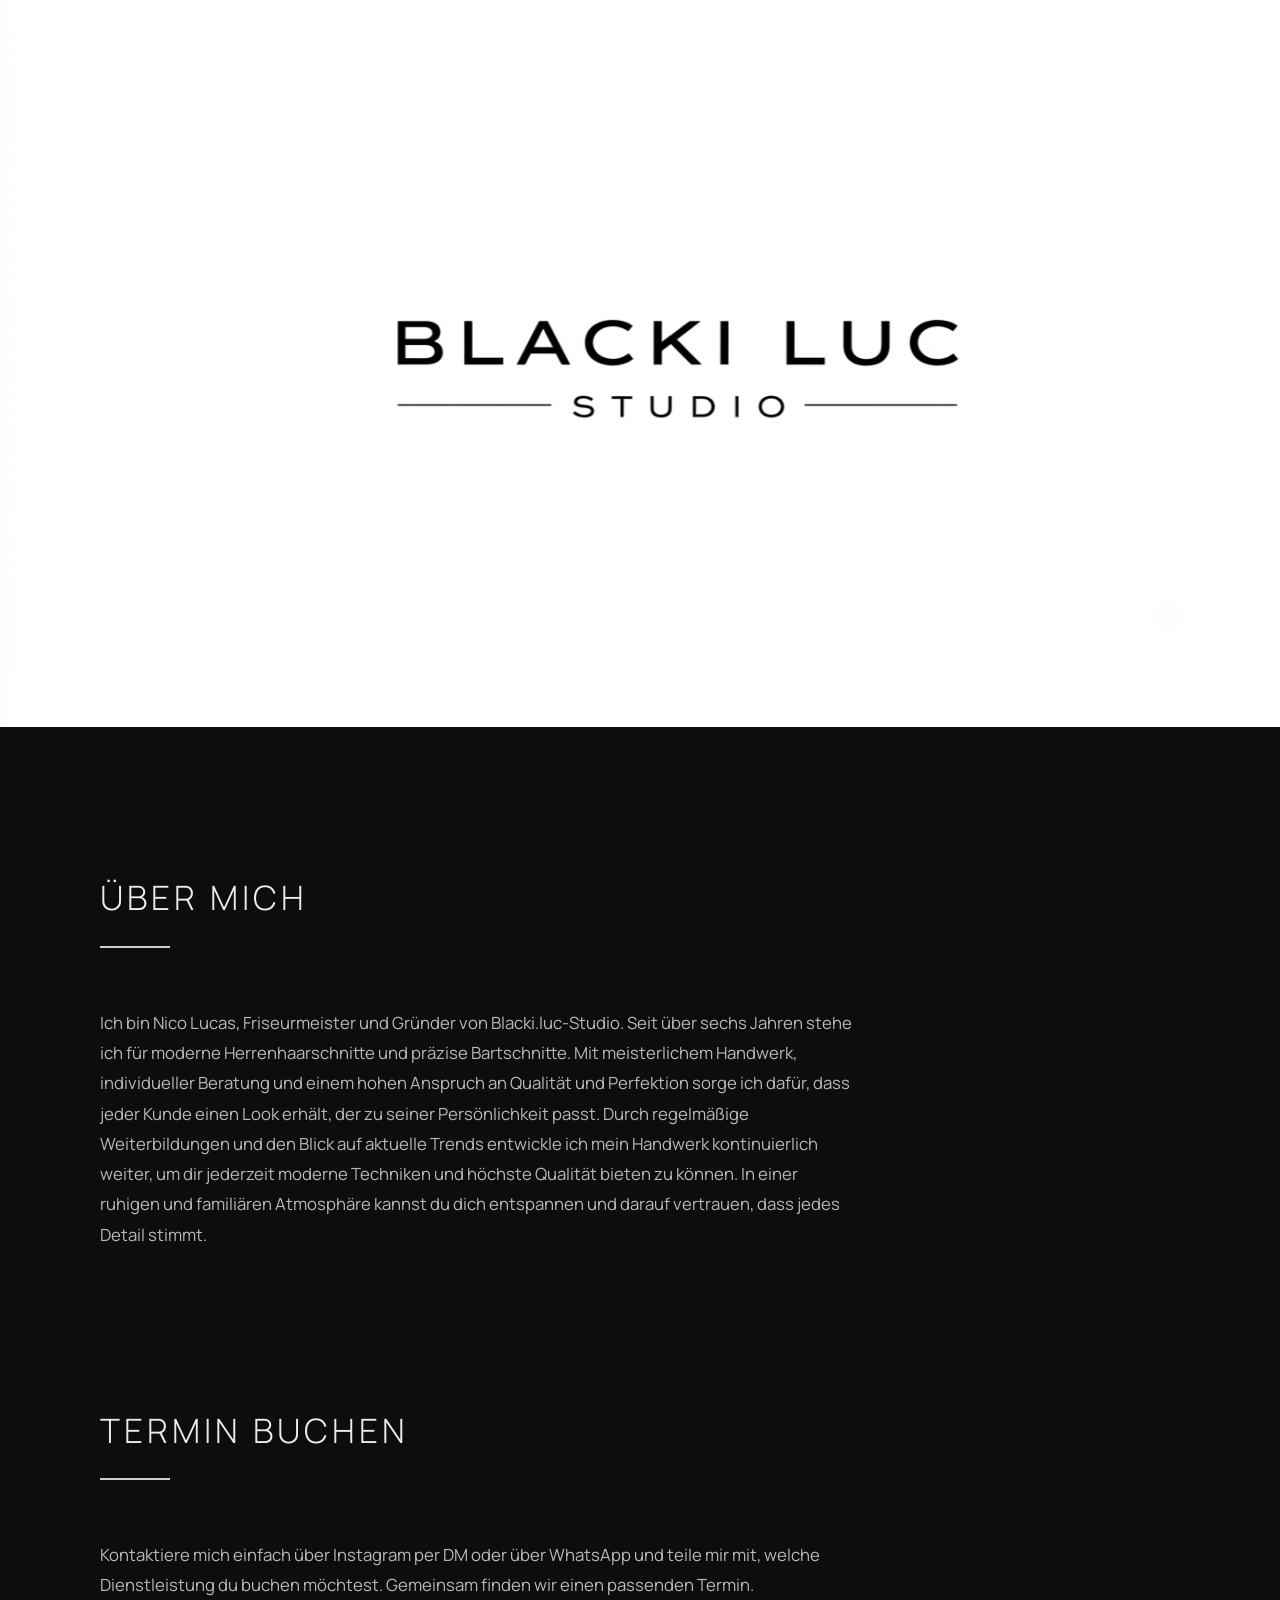
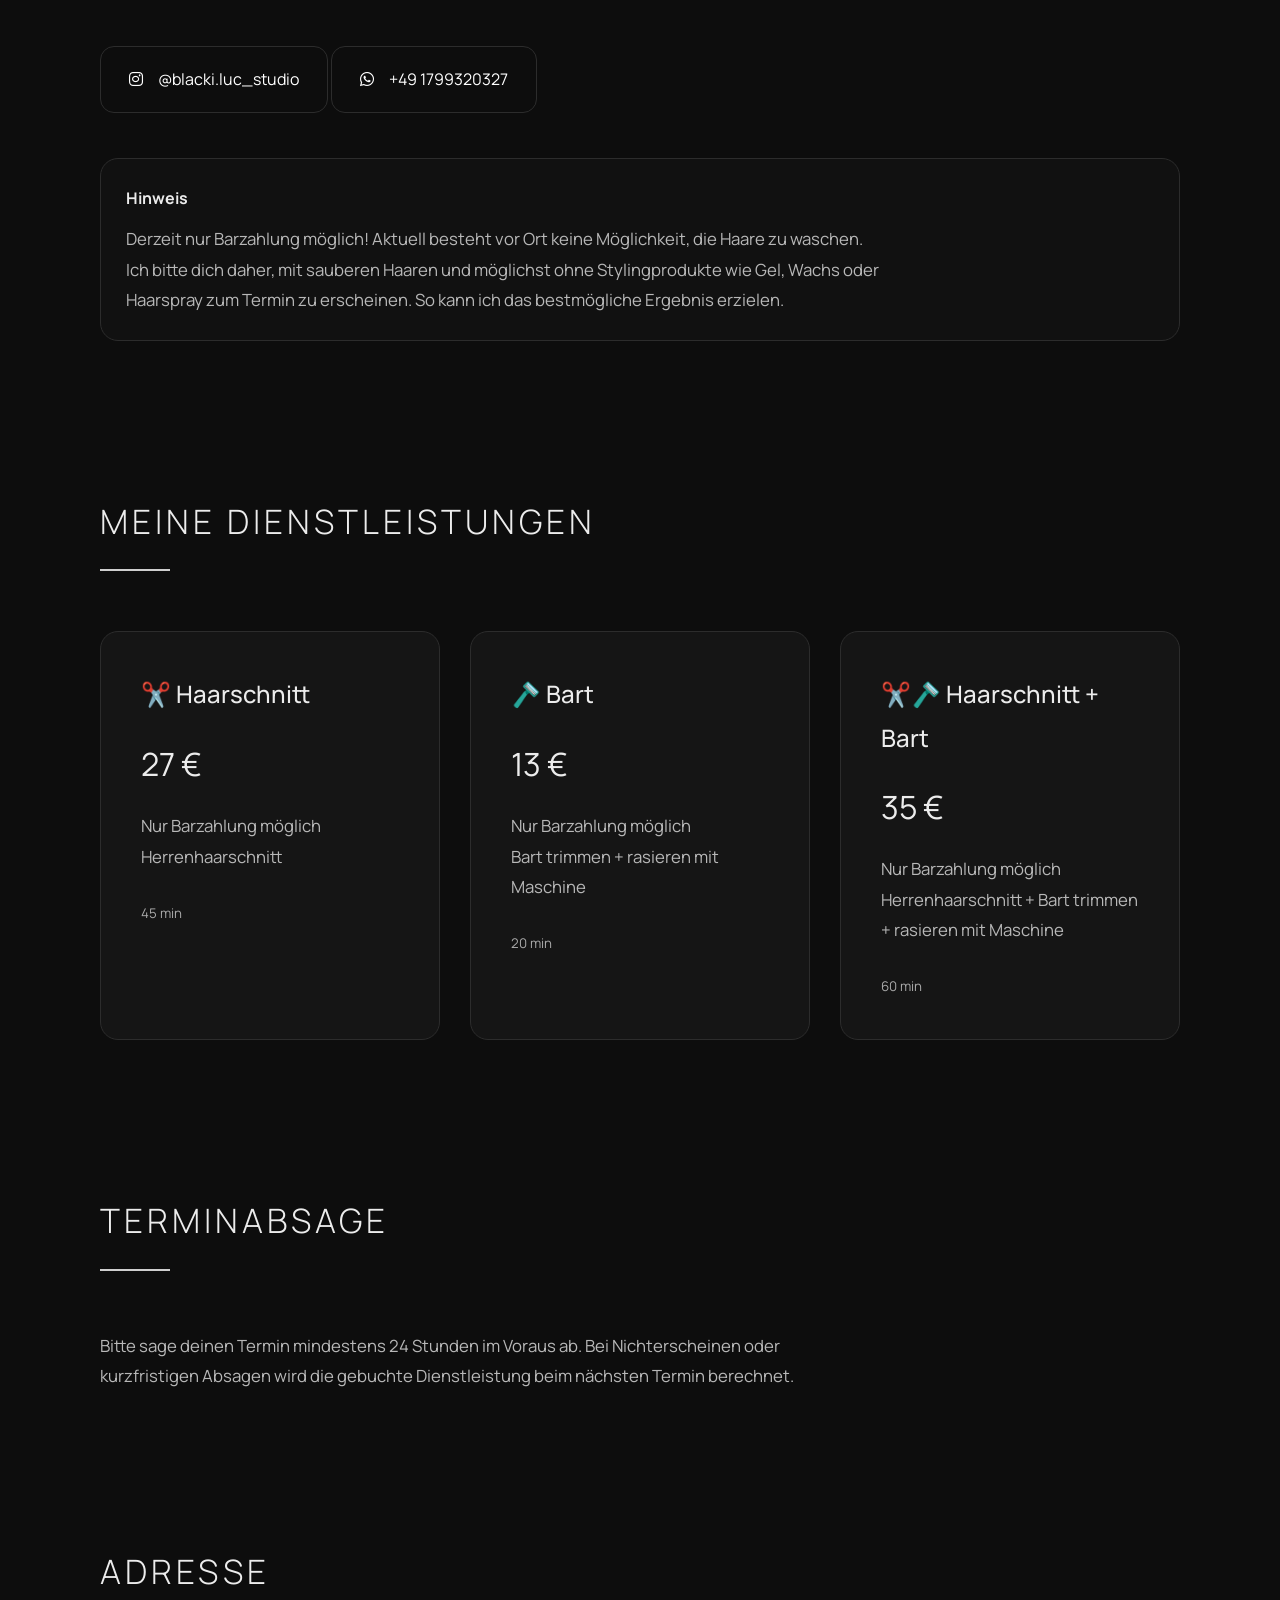
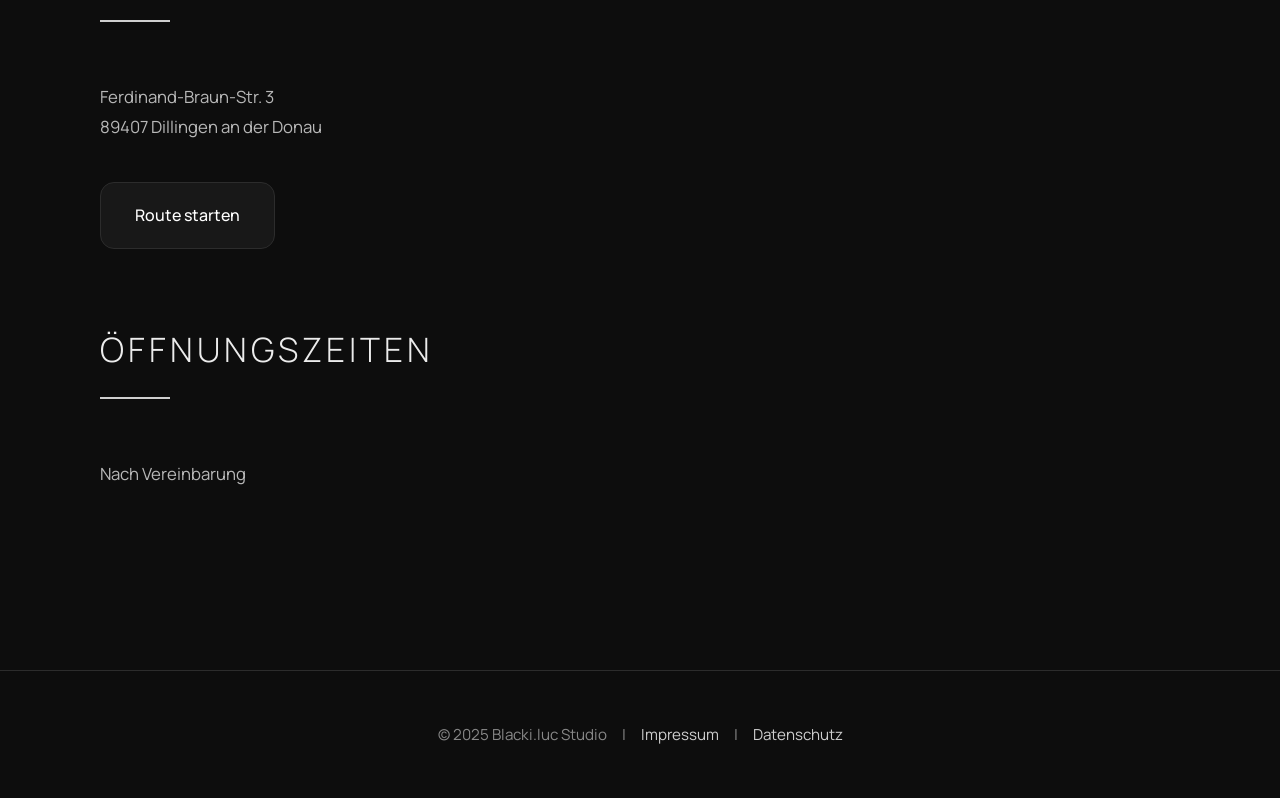
==== commit 73db4605: "Update index.html" ====
--- a/index.html
+++ b/index.html
@@ -187,6 +187,8 @@
                     <h3>✂️ Haarschnitt</h3>
 
                     <span class="price">27 €</span>
+                    
+                    <p>Nur Barzahlung möglich</p>
 
                     <p>Herrenhaarschnitt</p>
 
@@ -200,6 +202,8 @@
 
                     <span class="price">13 €</span>
 
+                    <p>Nur Barzahlung möglich</p>
+
                     <p>Bart trimmen + rasieren mit Maschine</p>
 
                     <small>20 min</small>
@@ -211,6 +215,8 @@
                     <h3>✂️🪒 Haarschnitt + Bart</h3>
 
                     <span class="price">35 €</span>
+
+                    <p>Nur Barzahlung möglich</p>
 
                     <p>Herrenhaarschnitt + Bart trimmen + rasieren mit Maschine</p>
 
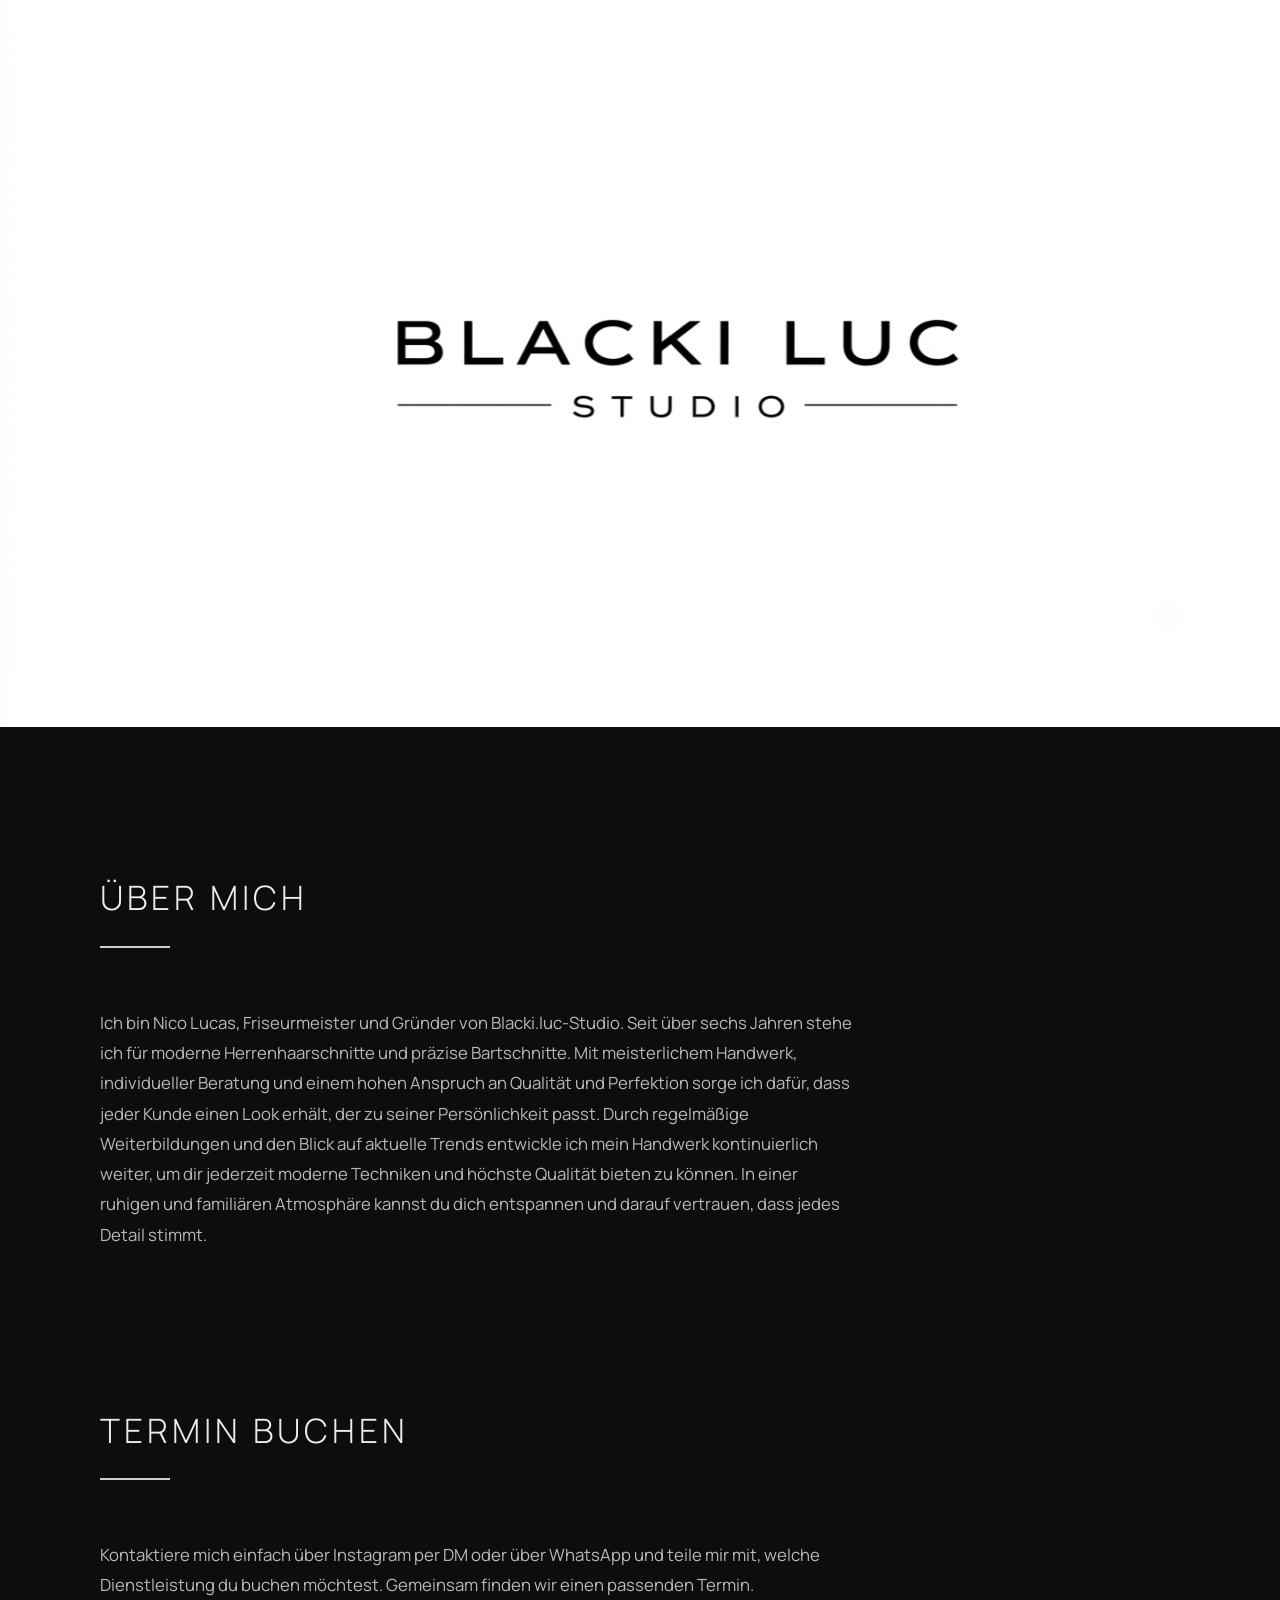
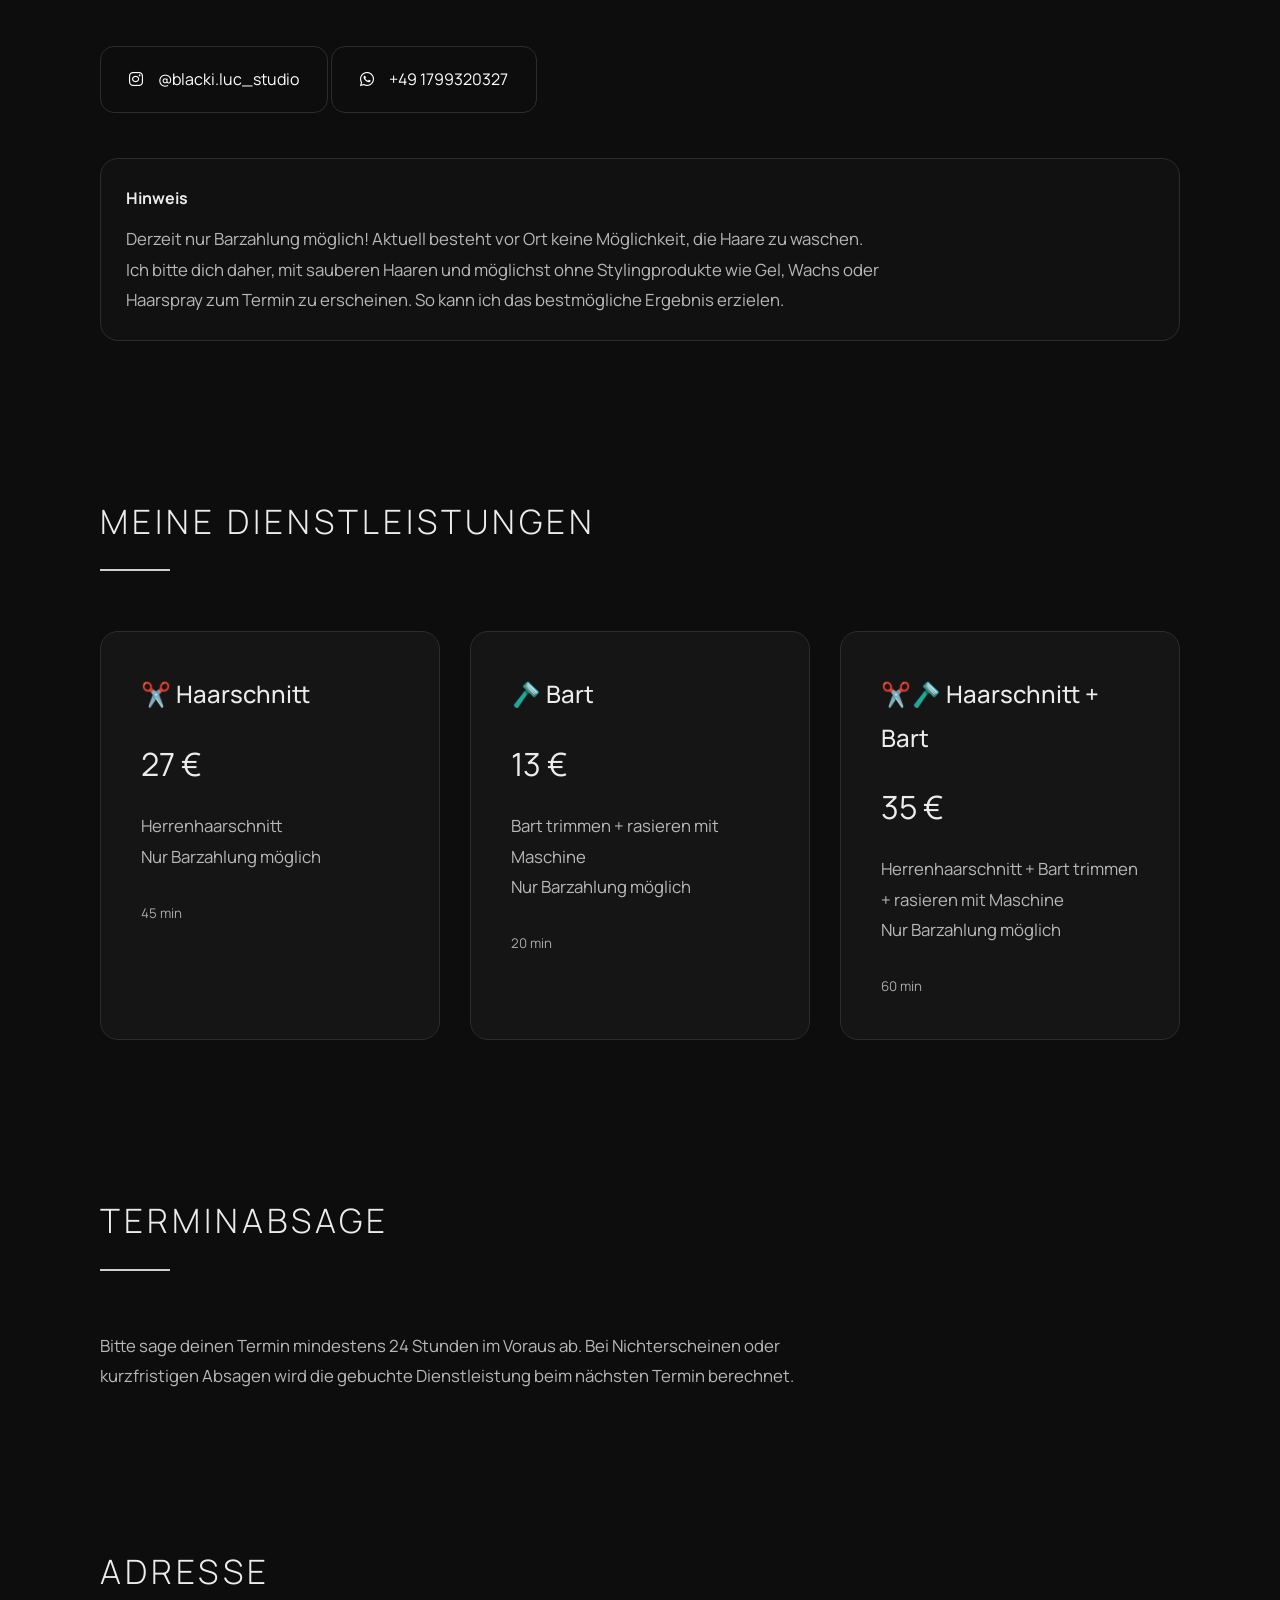
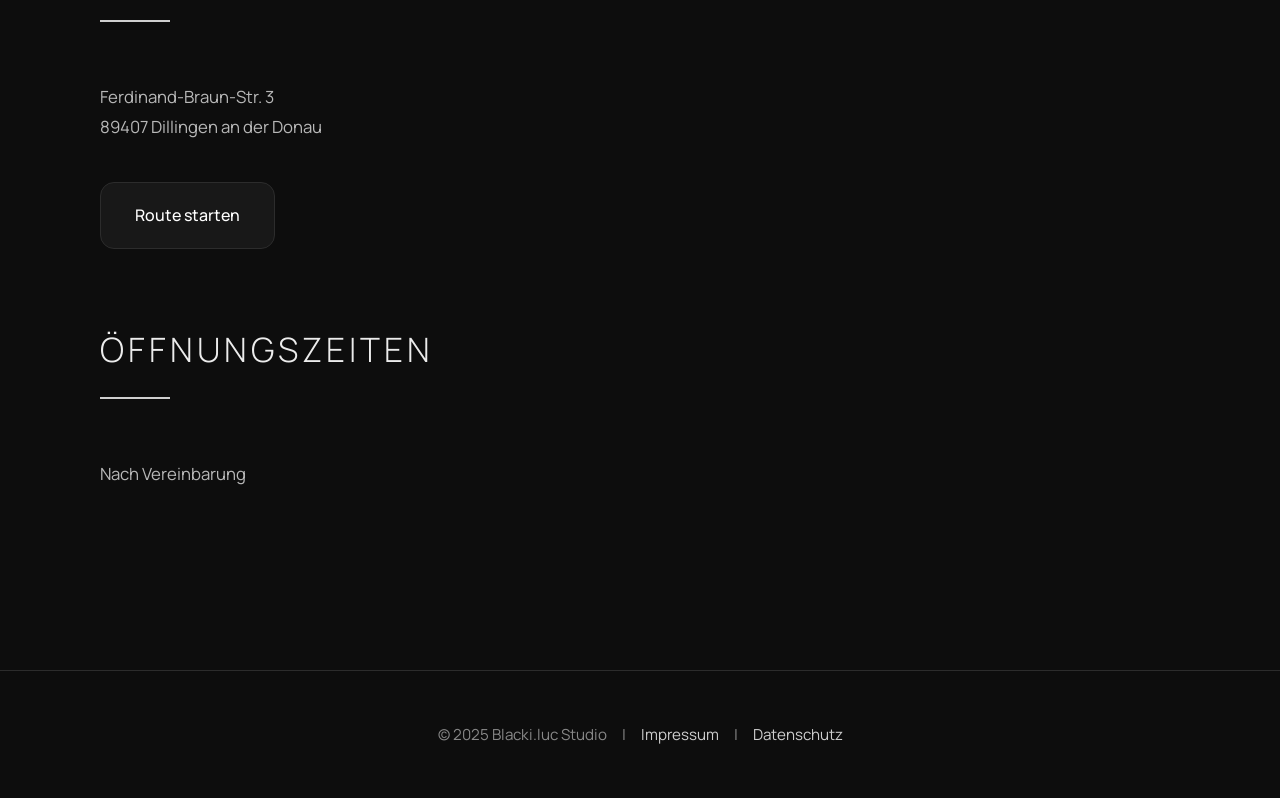
==== commit ec1529de: "Update index.html" ====
--- a/index.html
+++ b/index.html
@@ -187,11 +187,12 @@
                     <h3>✂️ Haarschnitt</h3>
 
                     <span class="price">27 €</span>
-                    
+
+                    <p>Herrenhaarschnitt</p>
+                    <p></p>
+
                     <p>Nur Barzahlung möglich</p>
 
-                    <p>Herrenhaarschnitt</p>
-
                     <small>45 min</small>
 
                 </article>
@@ -202,10 +203,11 @@
 
                     <span class="price">13 €</span>
 
+                    <p>Bart trimmen + rasieren mit Maschine</p>
+                    <p></p>
+
                     <p>Nur Barzahlung möglich</p>
 
-                    <p>Bart trimmen + rasieren mit Maschine</p>
-
                     <small>20 min</small>
 
                 </article>
@@ -216,9 +218,10 @@
 
                     <span class="price">35 €</span>
 
+                    <p>Herrenhaarschnitt + Bart trimmen + rasieren mit Maschine</p>
+                    <p></p>
+
                     <p>Nur Barzahlung möglich</p>
-
-                    <p>Herrenhaarschnitt + Bart trimmen + rasieren mit Maschine</p>
 
                     <small>60 min</small>
 
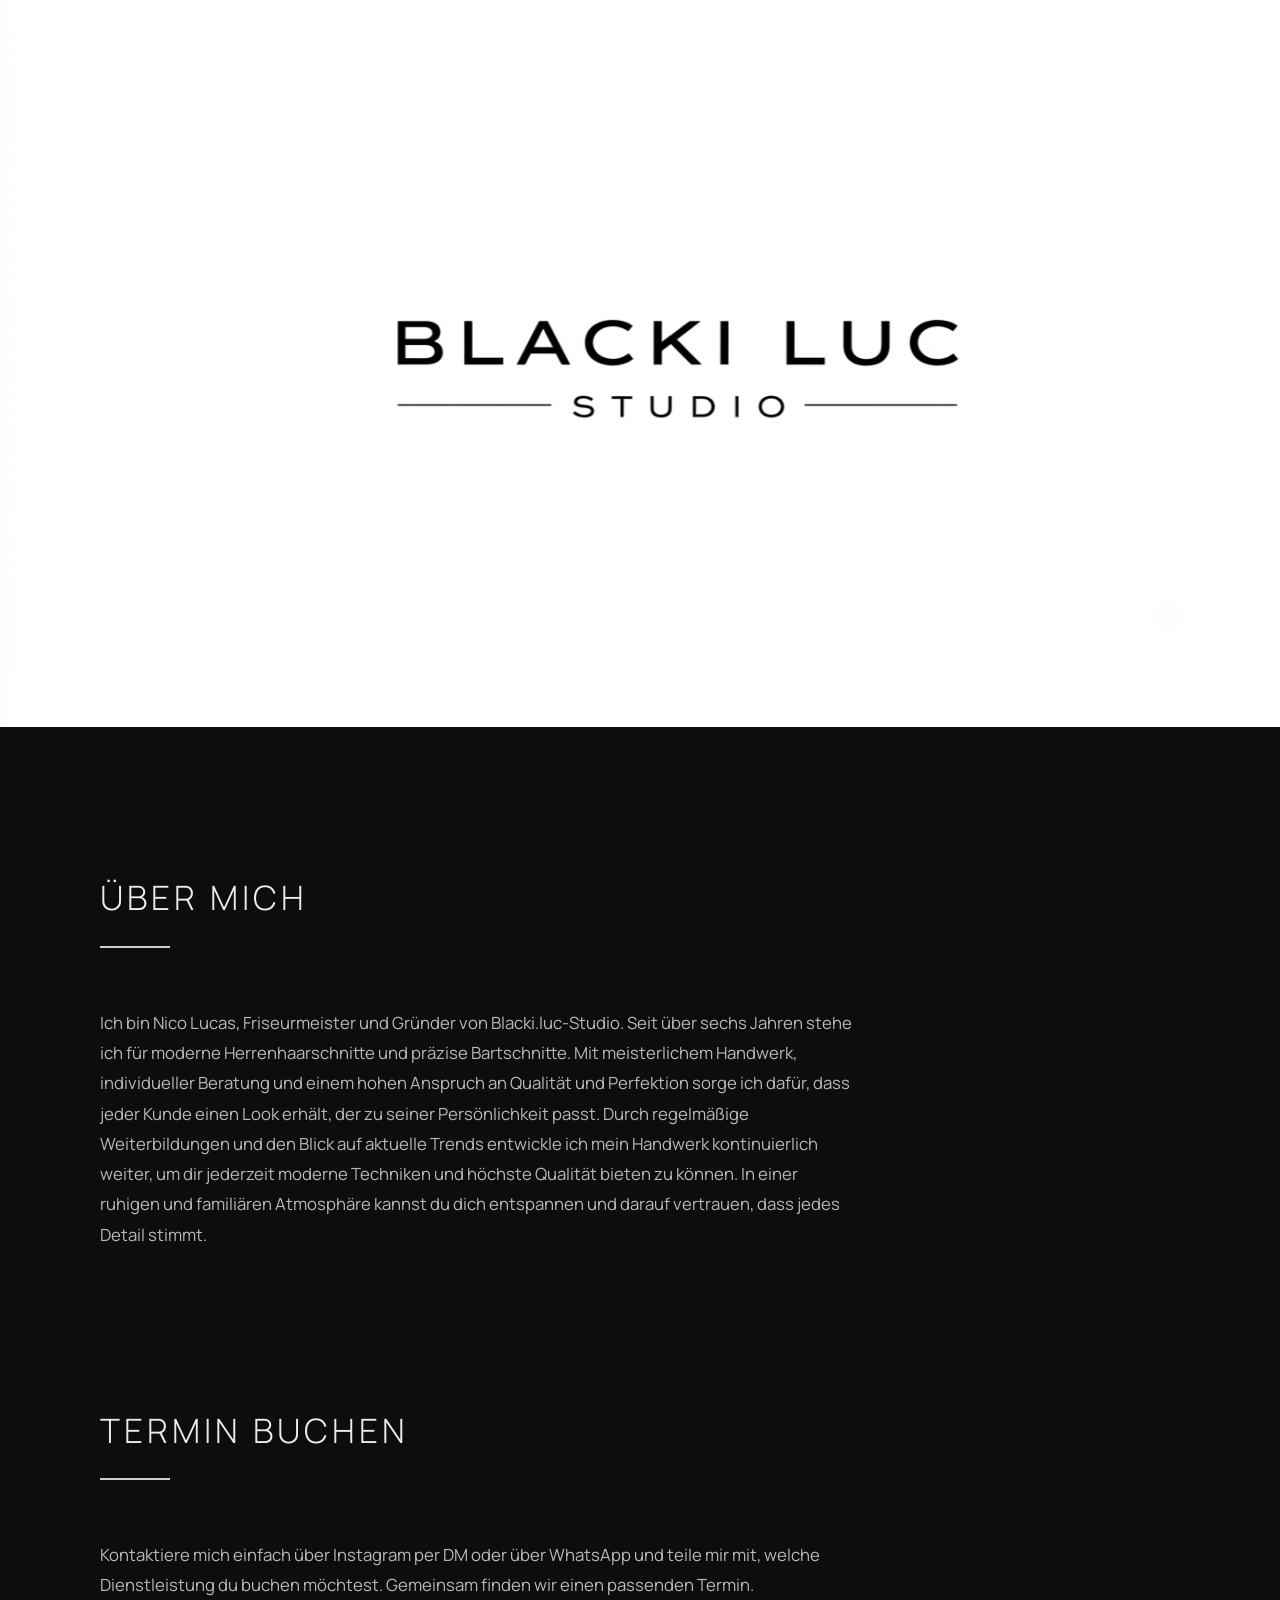
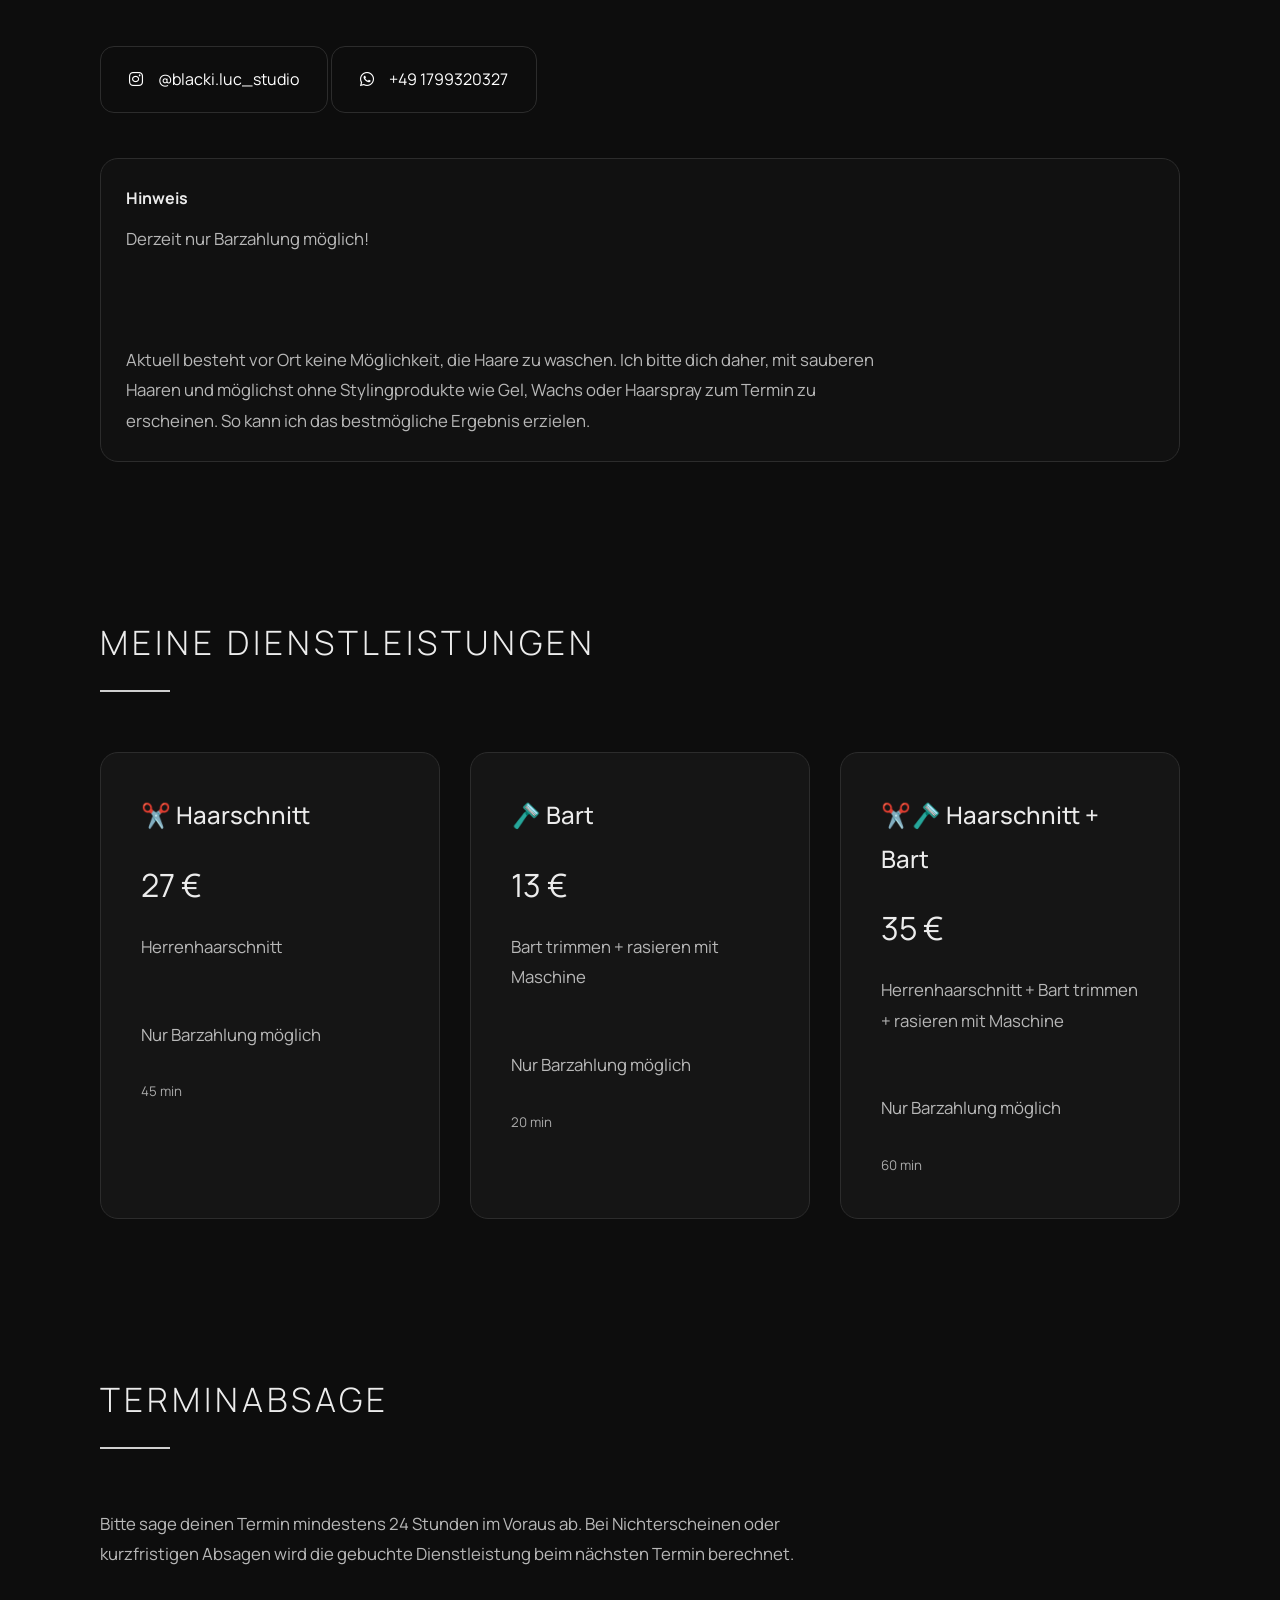
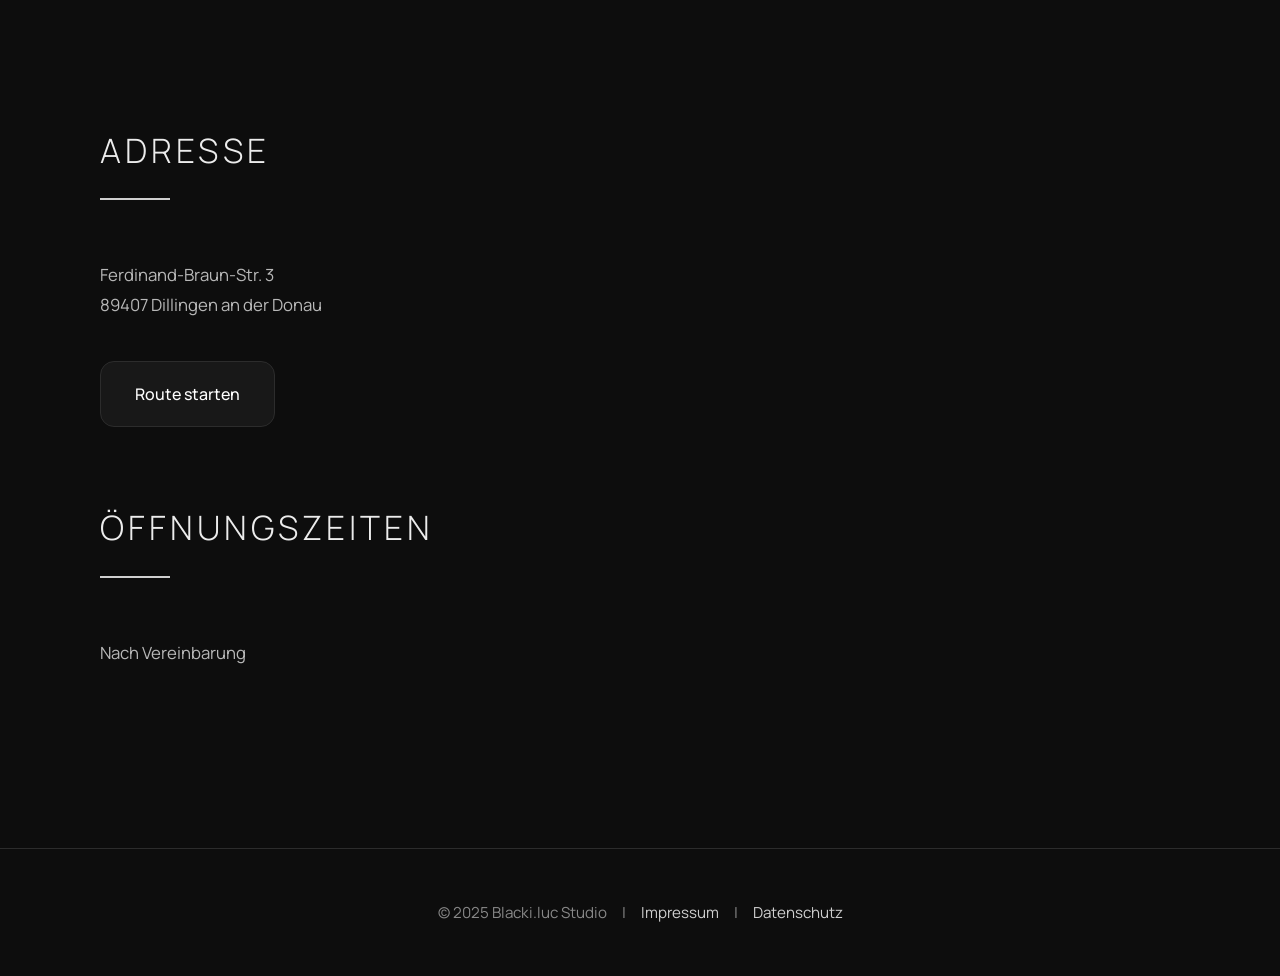
==== commit ac278f12: "Update index.html" ====
--- a/index.html
+++ b/index.html
@@ -153,9 +153,8 @@
 
                 <p>
 
-                    Derzeit nur Barzahlung möglich!
-                    
-
+                    Derzeit nur Barzahlung möglich!<br></br>
+                    <br></br>
                     Aktuell besteht vor Ort keine Möglichkeit,
                     die Haare zu waschen.
 
@@ -190,6 +189,7 @@
 
                     <p>Herrenhaarschnitt</p>
                     <p></p>
+                    <br></br>
 
                     <p>Nur Barzahlung möglich</p>
 
@@ -205,6 +205,7 @@
 
                     <p>Bart trimmen + rasieren mit Maschine</p>
                     <p></p>
+                    <br></br>
 
                     <p>Nur Barzahlung möglich</p>
 
@@ -220,6 +221,7 @@
 
                     <p>Herrenhaarschnitt + Bart trimmen + rasieren mit Maschine</p>
                     <p></p>
+                    <br></br>
 
                     <p>Nur Barzahlung möglich</p>
 
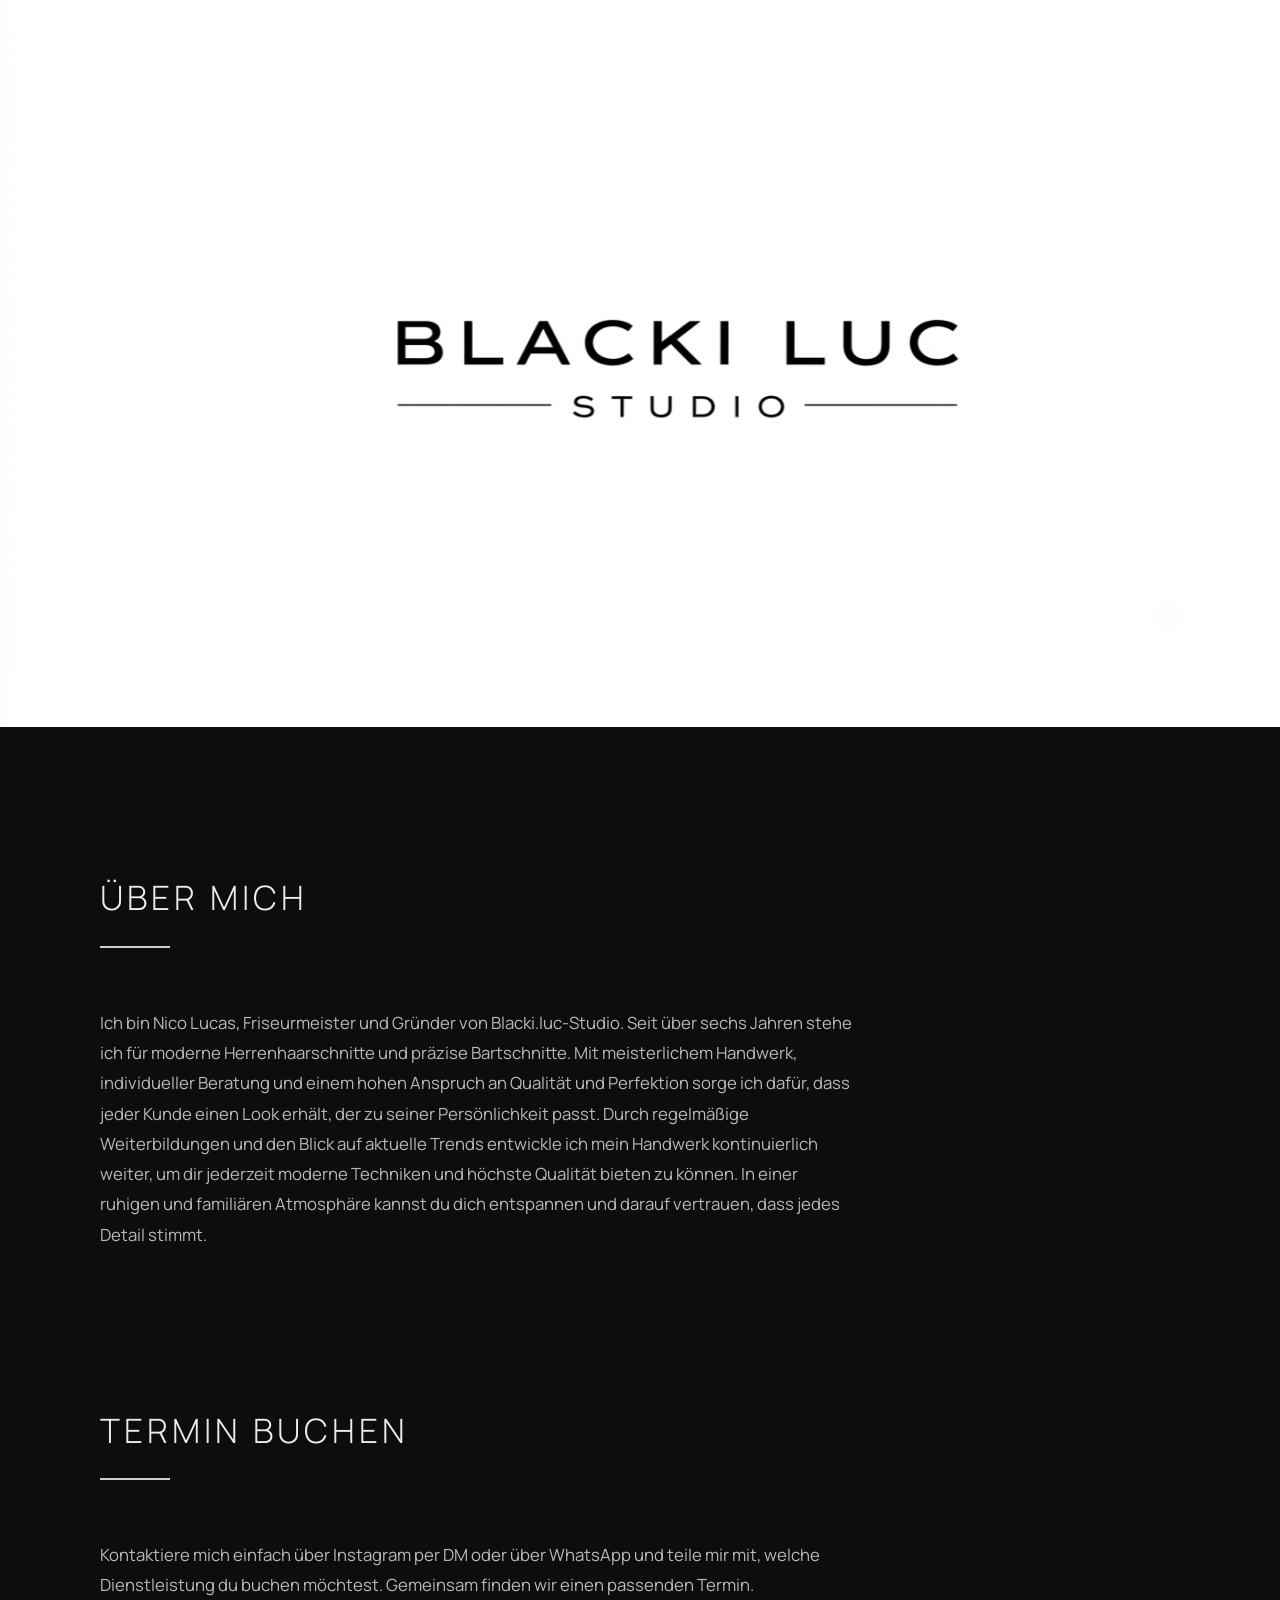
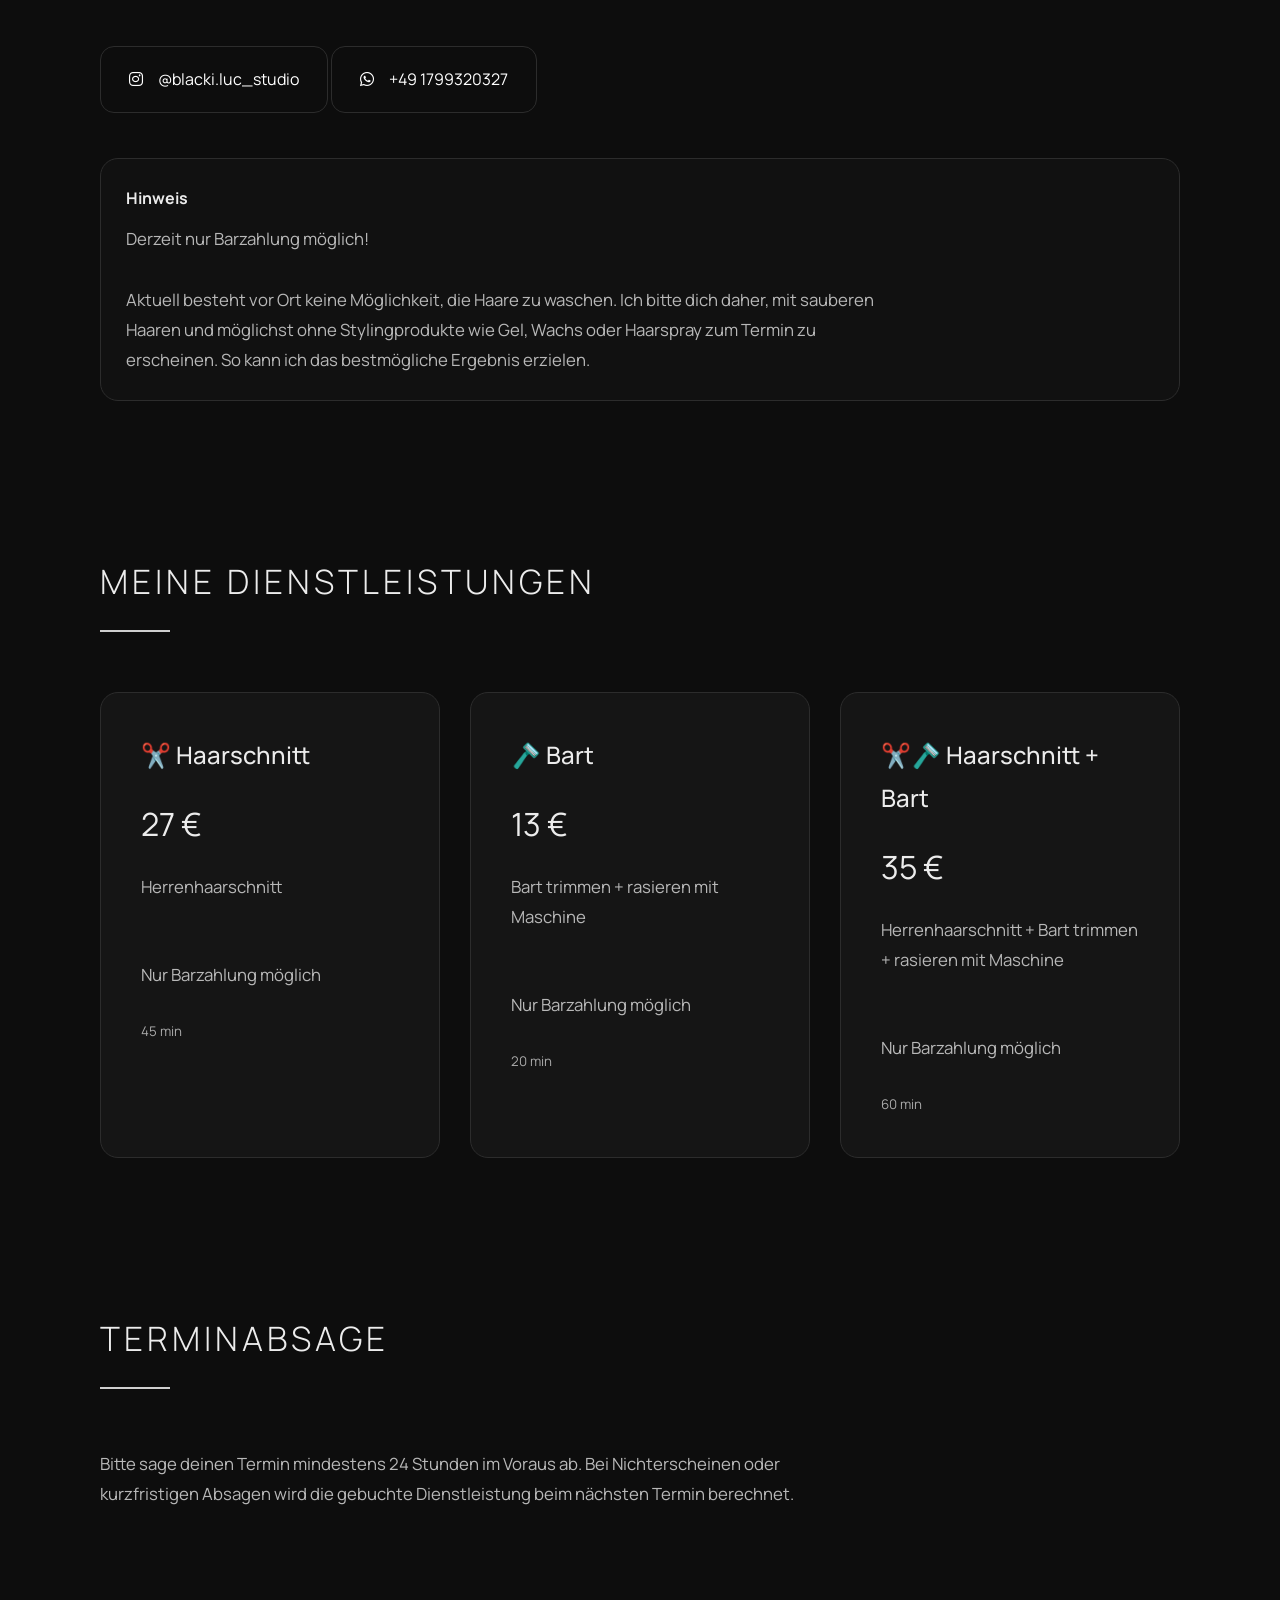
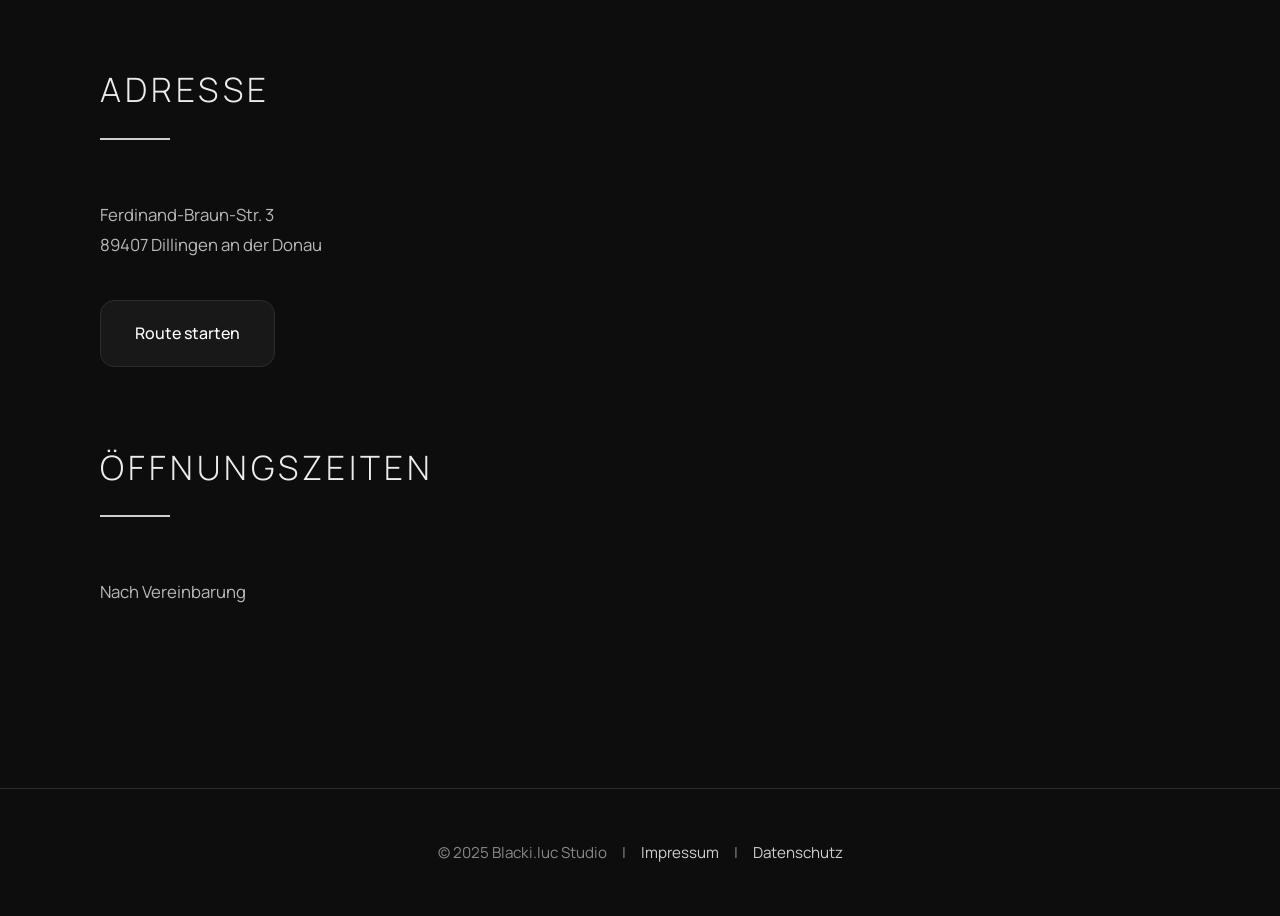
==== commit 2f6be7bb: "Update index.html" ====
--- a/index.html
+++ b/index.html
@@ -154,7 +154,7 @@
                 <p>
 
                     Derzeit nur Barzahlung möglich!<br></br>
-                    <br></br>
+                
                     Aktuell besteht vor Ort keine Möglichkeit,
                     die Haare zu waschen.
 
@@ -188,9 +188,7 @@
                     <span class="price">27 €</span>
 
                     <p>Herrenhaarschnitt</p>
-                    <p></p>
                     <br></br>
-
                     <p>Nur Barzahlung möglich</p>
 
                     <small>45 min</small>
@@ -204,9 +202,7 @@
                     <span class="price">13 €</span>
 
                     <p>Bart trimmen + rasieren mit Maschine</p>
-                    <p></p>
                     <br></br>
-
                     <p>Nur Barzahlung möglich</p>
 
                     <small>20 min</small>
@@ -220,9 +216,7 @@
                     <span class="price">35 €</span>
 
                     <p>Herrenhaarschnitt + Bart trimmen + rasieren mit Maschine</p>
-                    <p></p>
                     <br></br>
-
                     <p>Nur Barzahlung möglich</p>
 
                     <small>60 min</small>
